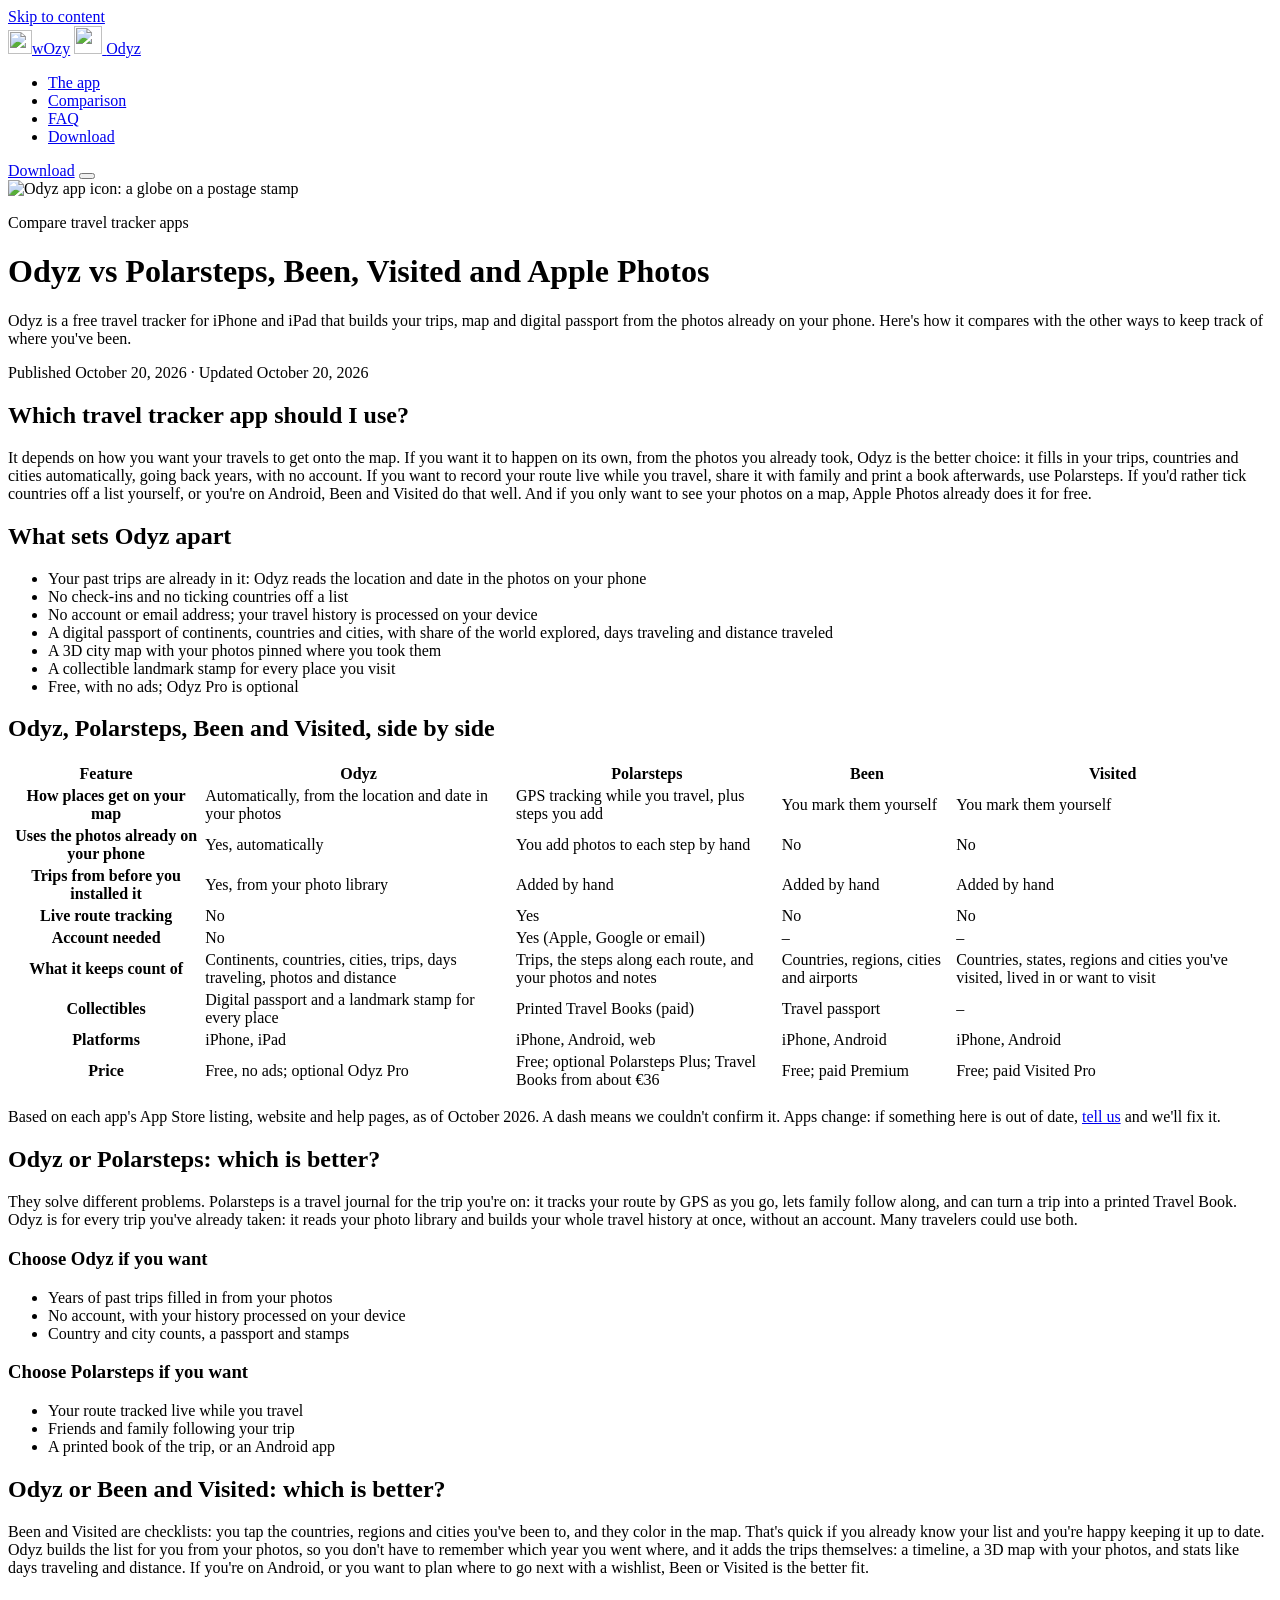
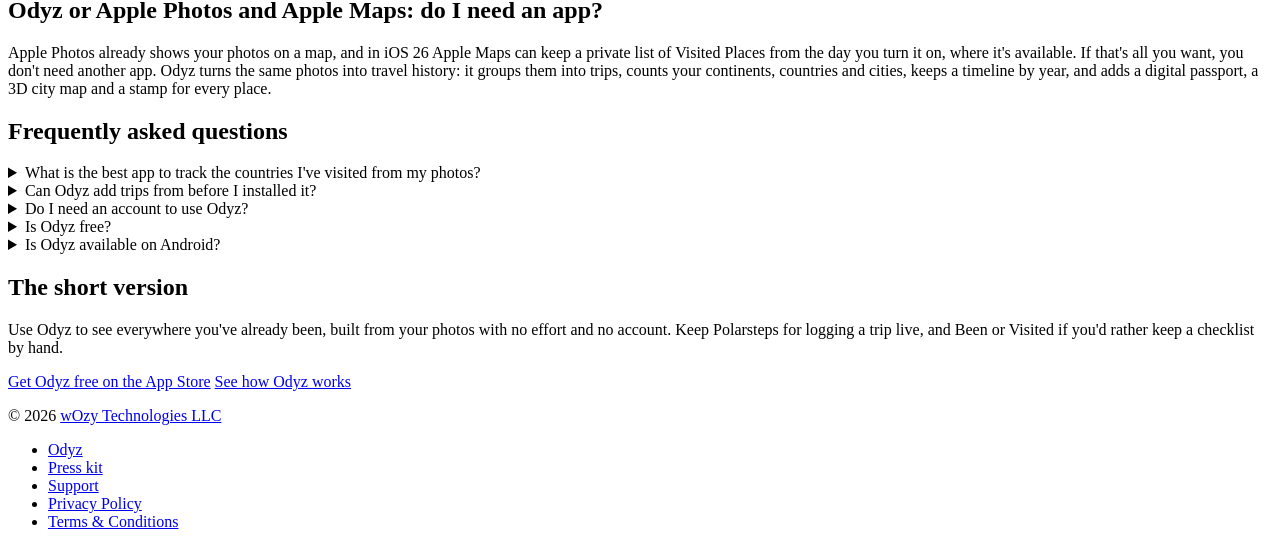
==== docs/compare/index.html @ 3e38943f "Add an Odyz vs other travel tracker apps page at /compare/ Modeled on Flighty's comparison pages: th" ====
<!DOCTYPE html>
<html lang="en">
<head>
<meta charset="utf-8">
<meta name="viewport" content="width=device-width, initial-scale=1">
<title>Odyz vs Polarsteps, Been, Visited and Apple Photos (2026): travel tracker apps compared</title>
<meta name="description" content="Which travel tracker app should you use? An honest comparison of Odyz, Polarsteps, Been, Visited and Apple's built-in Photos and Maps: how each one logs your trips, what it counts, platforms and price, as of October 2026.">
<link rel="canonical" href="https://www.odyz.app/compare/">
<meta name="theme-color" content="#121212">
<meta name="apple-itunes-app" content="app-id=6736624376">

<meta property="og:type" content="article">
<meta property="og:site_name" content="Odyz">
<meta property="og:title" content="Odyz vs Polarsteps, Been, Visited and Apple Photos (2026)">
<meta property="og:description" content="Which travel tracker app should you use? An honest comparison, as of October 2026.">
<meta property="og:url" content="https://www.odyz.app/compare/">
<meta property="og:image" content="https://www.odyz.app/assets/og-image.png">
<meta property="og:image:width" content="1200">
<meta property="og:image:height" content="630">
<meta name="twitter:card" content="summary_large_image">
<meta name="twitter:site" content="@odyzapp">

<script type="application/ld+json">
{
  "@context": "https://schema.org",
  "@type": "Article",
  "headline": "Odyz vs Polarsteps, Been, Visited and Apple Photos (2026): travel tracker apps compared",
  "url": "https://www.odyz.app/compare/",
  "image": "https://www.odyz.app/assets/og-image.png",
  "datePublished": "2026-10-20",
  "dateModified": "2026-10-20",
  "author": { "@id": "https://www.wozy.co/#org" },
  "publisher": {
    "@type": "Organization",
    "@id": "https://www.wozy.co/#org",
    "name": "wOzy",
    "url": "https://www.wozy.co/"
  },
  "about": {
    "@type": "MobileApplication",
    "@id": "https://www.odyz.app/#app",
    "name": "Odyz",
    "url": "https://www.odyz.app/",
    "operatingSystem": "iOS",
    "applicationCategory": "TravelApplication",
    "installUrl": "https://apps.apple.com/us/app/odyz/id6736624376"
  }
}
</script>
<script type="application/ld+json">
{
  "@context": "https://schema.org",
  "@type": "FAQPage",
  "mainEntity": [
    {
      "@type": "Question",
      "name": "What is the best app to track the countries I've visited from my photos?",
      "acceptedAnswer": {
        "@type": "Answer",
        "text": "If you want your countries, cities and trips filled in from the photos already on your iPhone, use Odyz: it reads the location and date in your photos and builds your map, timeline and digital passport automatically, with no account. Polarsteps, Been and Visited don't build your history from your photo library: in Polarsteps you add photos to each trip by hand, and in Been and Visited you mark the places yourself."
      }
    },
    {
      "@type": "Question",
      "name": "Can Odyz add trips from before I installed it?",
      "acceptedAnswer": {
        "@type": "Answer",
        "text": "Yes. Odyz works from the photos already on your phone, so any trip you took photos on, from last month or ten years ago, shows up on your map, timeline and passport. Apps that track your location, like Polarsteps or Apple Maps' Visited Places, only record trips from the day you turn them on."
      }
    },
    {
      "@type": "Question",
      "name": "Do I need an account to use Odyz?",
      "acceptedAnswer": {
        "@type": "Answer",
        "text": "No. Odyz doesn't need an account or an email address, and your travel history is processed on your device. Polarsteps, by comparison, needs an account (Apple, Google or email) because your trips live on its service."
      }
    },
    {
      "@type": "Question",
      "name": "Is Odyz free?",
      "acceptedAnswer": {
        "@type": "Answer",
        "text": "Yes. Odyz is free to download, with no ads, and its core travel tracking stays free: unlimited countries, regions and cities, with no limits on years or historical data. An optional Odyz Pro subscription adds custom themes, home screen widgets and exclusive travel icons."
      }
    },
    {
      "@type": "Question",
      "name": "Is Odyz available on Android?",
      "acceptedAnswer": {
        "@type": "Answer",
        "text": "No. As of October 2026, Odyz is available for iPhone and iPad only. If you use Android, Polarsteps, Been and Visited all have Android apps."
      }
    }
  ]
}
</script>

<link rel="icon" href="/assets/favicon.png" type="image/png">
<link rel="apple-touch-icon" href="/assets/logo-stamp.png">
<link rel="preconnect" href="https://api.fontshare.com" crossorigin>
<link rel="stylesheet" href="https://api.fontshare.com/v2/css?f[]=satoshi@900,700,500,400&display=swap">
<link rel="stylesheet" href="https://fonts.googleapis.com/css2?family=Bricolage+Grotesque:opsz,wght@12..96,500&text=wOzy&display=swap">
<link rel="stylesheet" href="/styles.css?v=19765326">
</head>
<body>

<a class="skip-link" href="#answer">Skip to content</a>

<header class="nav-wrap">
  <nav class="nav" aria-label="Main">
    <div class="wz-crumb">
      <a class="wz-home" href="https://www.wozy.co/" aria-label="wOzy home"><img src="/assets/wozy-logo.png" alt="" width="24" height="24"><span>wOzy</span></a>
      <span class="wz-sep" aria-hidden="true"></span>
      <a class="nav-brand" href="/">
        <img src="/assets/logo-stamp.png" alt="" width="28" height="28">
        <span>Odyz</span>
      </a>
    </div>
    <ul class="nav-links" id="nav-links">
      <li><a href="/">The app</a></li>
      <li><a href="#table">Comparison</a></li>
      <li><a href="#faq">FAQ</a></li>
      <li class="nav-links-cta"><a href="https://apps.apple.com/us/app/odyz/id6736624376" target="_blank" rel="noopener">Download</a></li>
    </ul>
    <a class="btn btn-sm nav-cta" href="https://apps.apple.com/us/app/odyz/id6736624376" target="_blank" rel="noopener">Download</a>
    <button class="nav-toggle" id="nav-toggle" aria-label="Open menu" aria-expanded="false" aria-controls="nav-links">
      <span></span><span></span>
    </button>
  </nav>
</header>

<main class="pk cmp">
  <div class="container">

    <header class="pk-intro">
      <img class="pk-icon" src="/assets/app-icon.png" alt="Odyz app icon: a globe on a postage stamp" width="104" height="104">
      <p class="eyebrow">Compare travel tracker apps</p>
      <h1>Odyz vs Polarsteps, Been, Visited and Apple Photos</h1>
      <p>Odyz is a free travel tracker for iPhone and iPad that builds your trips, map and digital passport from the photos already on your phone. Here's how it compares with the other ways to keep track of where you've been.</p>
      <p class="cmp-dates">Published <time datetime="2026-10-20">October 20, 2026</time> &middot; Updated <time datetime="2026-10-20">October 20, 2026</time></p>
    </header>

    <section class="pk-section" aria-labelledby="answer">
      <h2 id="answer">Which travel tracker app should I use?</h2>
      <div class="cmp-answer">
        <p>It depends on how you want your travels to get onto the map. If you want it to happen on its own, from the photos you already took, Odyz is the better choice: it fills in your trips, countries and cities automatically, going back years, with no account. If you want to record your route live while you travel, share it with family and print a book afterwards, use Polarsteps. If you'd rather tick countries off a list yourself, or you're on Android, Been and Visited do that well. And if you only want to see your photos on a map, Apple Photos already does it for free.</p>
      </div>
    </section>

    <section class="pk-section" aria-labelledby="apart">
      <h2 id="apart">What sets Odyz apart</h2>
      <ul class="pk-list">
        <li>Your past trips are already in it: Odyz reads the location and date in the photos on your phone</li>
        <li>No check-ins and no ticking countries off a list</li>
        <li>No account or email address; your travel history is processed on your device</li>
        <li>A digital passport of continents, countries and cities, with share of the world explored, days traveling and distance traveled</li>
        <li>A 3D city map with your photos pinned where you took them</li>
        <li>A collectible landmark stamp for every place you visit</li>
        <li>Free, with no ads; Odyz Pro is optional</li>
      </ul>
    </section>

    <section class="pk-section" aria-labelledby="table">
      <h2 id="table">Odyz, Polarsteps, Been and Visited, side by side</h2>
      <div class="cmp-scroll" role="region" aria-labelledby="table" tabindex="0">
        <table class="cmp-table">
          <thead>
            <tr>
              <th scope="col"><span class="visually-hidden">Feature</span></th>
              <th scope="col" class="cmp-us">Odyz</th>
              <th scope="col">Polarsteps</th>
              <th scope="col">Been</th>
              <th scope="col">Visited</th>
            </tr>
          </thead>
          <tbody>
            <tr>
              <th scope="row">How places get on your map</th>
              <td class="cmp-us">Automatically, from the location and date in your photos</td>
              <td>GPS tracking while you travel, plus steps you add</td>
              <td>You mark them yourself</td>
              <td>You mark them yourself</td>
            </tr>
            <tr>
              <th scope="row">Uses the photos already on your phone</th>
              <td class="cmp-us"><span class="cmp-yes">Yes</span>, automatically</td>
              <td>You add photos to each step by hand</td>
              <td><span class="cmp-no">No</span></td>
              <td><span class="cmp-no">No</span></td>
            </tr>
            <tr>
              <th scope="row">Trips from before you installed it</th>
              <td class="cmp-us"><span class="cmp-yes">Yes</span>, from your photo library</td>
              <td>Added by hand</td>
              <td>Added by hand</td>
              <td>Added by hand</td>
            </tr>
            <tr>
              <th scope="row">Live route tracking</th>
              <td class="cmp-us"><span class="cmp-no">No</span></td>
              <td><span class="cmp-yes">Yes</span></td>
              <td><span class="cmp-no">No</span></td>
              <td><span class="cmp-no">No</span></td>
            </tr>
            <tr>
              <th scope="row">Account needed</th>
              <td class="cmp-us">No</td>
              <td>Yes (Apple, Google or email)</td>
              <td>&ndash;</td>
              <td>&ndash;</td>
            </tr>
            <tr>
              <th scope="row">What it keeps count of</th>
              <td class="cmp-us">Continents, countries, cities, trips, days traveling, photos and distance</td>
              <td>Trips, the steps along each route, and your photos and notes</td>
              <td>Countries, regions, cities and airports</td>
              <td>Countries, states, regions and cities you've visited, lived in or want to visit</td>
            </tr>
            <tr>
              <th scope="row">Collectibles</th>
              <td class="cmp-us">Digital passport and a landmark stamp for every place</td>
              <td>Printed Travel Books (paid)</td>
              <td>Travel passport</td>
              <td>&ndash;</td>
            </tr>
            <tr>
              <th scope="row">Platforms</th>
              <td class="cmp-us">iPhone, iPad</td>
              <td>iPhone, Android, web</td>
              <td>iPhone, Android</td>
              <td>iPhone, Android</td>
            </tr>
            <tr>
              <th scope="row">Price</th>
              <td class="cmp-us">Free, no ads; optional Odyz Pro</td>
              <td>Free; optional Polarsteps Plus; Travel Books from about &euro;36</td>
              <td>Free; paid Premium</td>
              <td>Free; paid Visited Pro</td>
            </tr>
          </tbody>
        </table>
      </div>
      <p class="cmp-note">Based on each app's App Store listing, website and help pages, as of October 2026. A dash means we couldn't confirm it. Apps change: if something here is out of date, <a href="https://www.wozy.co/contact/?app=odyz">tell us</a> and we'll fix it.</p>
    </section>

    <section class="pk-section" aria-labelledby="vs-polarsteps">
      <h2 id="vs-polarsteps">Odyz or Polarsteps: which is better?</h2>
      <p>They solve different problems. Polarsteps is a travel journal for the trip you're on: it tracks your route by GPS as you go, lets family follow along, and can turn a trip into a printed Travel Book. Odyz is for every trip you've already taken: it reads your photo library and builds your whole travel history at once, without an account. Many travelers could use both.</p>
      <div class="cmp-pick">
        <div>
          <h3>Choose Odyz if you want</h3>
          <ul class="pk-list">
            <li>Years of past trips filled in from your photos</li>
            <li>No account, with your history processed on your device</li>
            <li>Country and city counts, a passport and stamps</li>
          </ul>
        </div>
        <div>
          <h3>Choose Polarsteps if you want</h3>
          <ul class="pk-list">
            <li>Your route tracked live while you travel</li>
            <li>Friends and family following your trip</li>
            <li>A printed book of the trip, or an Android app</li>
          </ul>
        </div>
      </div>
    </section>

    <section class="pk-section" aria-labelledby="vs-been">
      <h2 id="vs-been">Odyz or Been and Visited: which is better?</h2>
      <p>Been and Visited are checklists: you tap the countries, regions and cities you've been to, and they color in the map. That's quick if you already know your list and you're happy keeping it up to date. Odyz builds the list for you from your photos, so you don't have to remember which year you went where, and it adds the trips themselves: a timeline, a 3D map with your photos, and stats like days traveling and distance. If you're on Android, or you want to plan where to go next with a wishlist, Been or Visited is the better fit.</p>
    </section>

    <section class="pk-section" aria-labelledby="vs-apple">
      <h2 id="vs-apple">Odyz or Apple Photos and Apple Maps: do I need an app?</h2>
      <p>Apple Photos already shows your photos on a map, and in iOS 26 Apple Maps can keep a private list of Visited Places from the day you turn it on, where it's available. If that's all you want, you don't need another app. Odyz turns the same photos into travel history: it groups them into trips, counts your continents, countries and cities, keeps a timeline by year, and adds a digital passport, a 3D city map and a stamp for every place.</p>
    </section>

    <section class="pk-section" aria-labelledby="faq">
      <h2 id="faq">Frequently asked questions</h2>
      <div class="accordion">
        <details class="acc-item">
          <summary>What is the best app to track the countries I've visited from my photos?<span class="acc-icon" aria-hidden="true"></span></summary>
          <div class="acc-body"><p>If you want your countries, cities and trips filled in from the photos already on your iPhone, use Odyz: it reads the location and date in your photos and builds your map, timeline and digital passport automatically, with no account. Polarsteps, Been and Visited don't build your history from your photo library: in Polarsteps you add photos to each trip by hand, and in Been and Visited you mark the places yourself.</p></div>
        </details>
        <details class="acc-item">
          <summary>Can Odyz add trips from before I installed it?<span class="acc-icon" aria-hidden="true"></span></summary>
          <div class="acc-body"><p>Yes. Odyz works from the photos already on your phone, so any trip you took photos on, from last month or ten years ago, shows up on your map, timeline and passport. Apps that track your location, like Polarsteps or Apple Maps' Visited Places, only record trips from the day you turn them on.</p></div>
        </details>
        <details class="acc-item">
          <summary>Do I need an account to use Odyz?<span class="acc-icon" aria-hidden="true"></span></summary>
          <div class="acc-body"><p>No. Odyz doesn't need an account or an email address, and your travel history is processed on your device. Polarsteps, by comparison, needs an account (Apple, Google or email) because your trips live on its service.</p></div>
        </details>
        <details class="acc-item">
          <summary>Is Odyz free?<span class="acc-icon" aria-hidden="true"></span></summary>
          <div class="acc-body"><p>Yes. Odyz is free to download, with no ads, and its core travel tracking stays free: unlimited countries, regions and cities, with no limits on years or historical data. An optional Odyz Pro subscription adds custom themes, home screen widgets and exclusive travel icons.</p></div>
        </details>
        <details class="acc-item">
          <summary>Is Odyz available on Android?<span class="acc-icon" aria-hidden="true"></span></summary>
          <div class="acc-body"><p>No. As of October 2026, Odyz is available for iPhone and iPad only. If you use Android, Polarsteps, Been and Visited all have Android apps.</p></div>
        </details>
      </div>
    </section>

    <section class="pk-section" aria-labelledby="verdict" style="padding-bottom: 0">
      <div class="download-card pk-contact">
        <div>
          <h2 id="verdict">The short version</h2>
          <p>Use Odyz to see everywhere you've already been, built from your photos with no effort and no account. Keep Polarsteps for logging a trip live, and Been or Visited if you'd rather keep a checklist by hand.</p>
        </div>
        <div class="pk-btns">
          <a class="btn" href="https://apps.apple.com/us/app/odyz/id6736624376" target="_blank" rel="noopener">Get Odyz free on the App Store</a>
          <a class="btn btn-ghost" href="/">See how Odyz works</a>
        </div>
      </div>
    </section>

  </div>
</main>

<footer class="footer">
  <div class="container footer-bottom">
    <p>&copy; 2026 <a href="https://www.wozy.co/">wOzy Technologies LLC</a></p>
    <ul>
      <li><a href="/">Odyz</a></li>
      <li><a href="/press/">Press kit</a></li>
      <li><a href="https://www.wozy.co/contact/?app=odyz">Support</a></li>
      <li><a href="/privacy/">Privacy Policy</a></li>
      <li><a href="/terms/">Terms &amp; Conditions</a></li>
    </ul>
  </div>
</footer>

<script src="/main.js?v=d3965e56" defer></script>
</body>
</html>
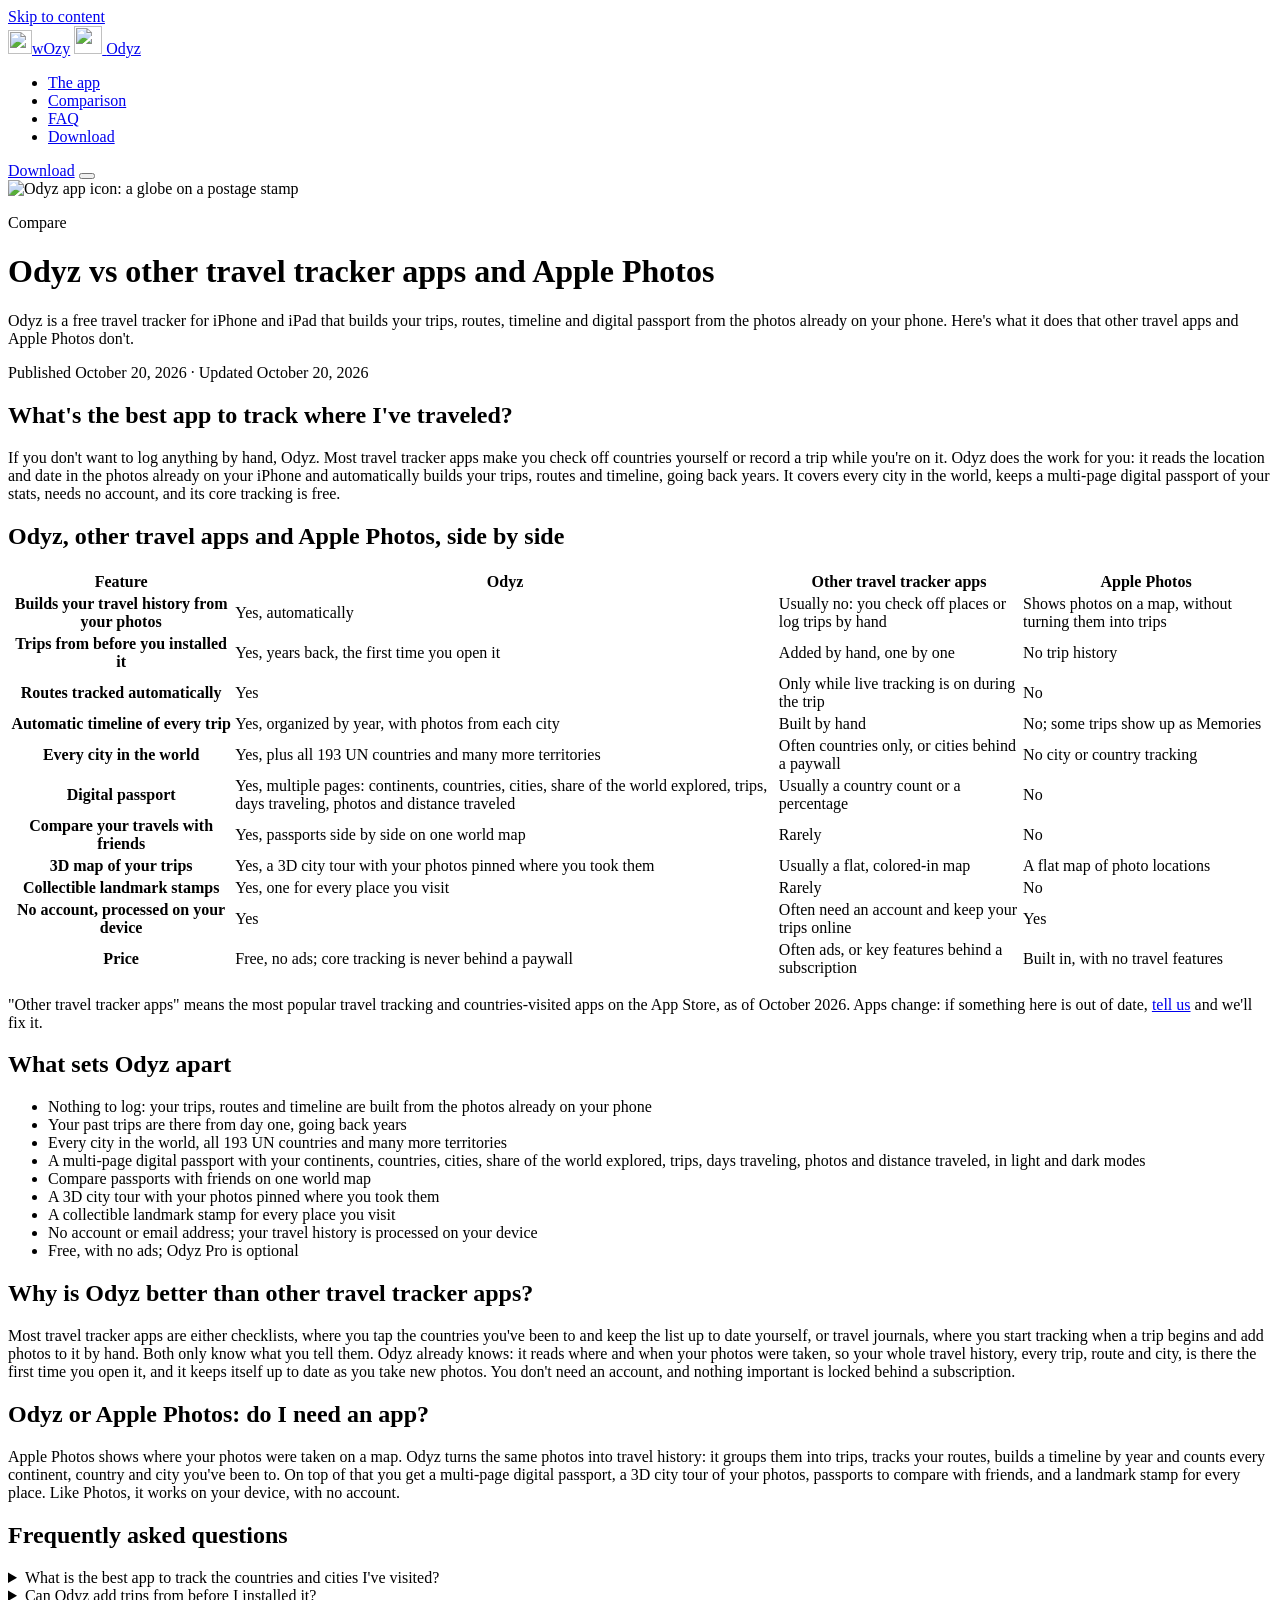
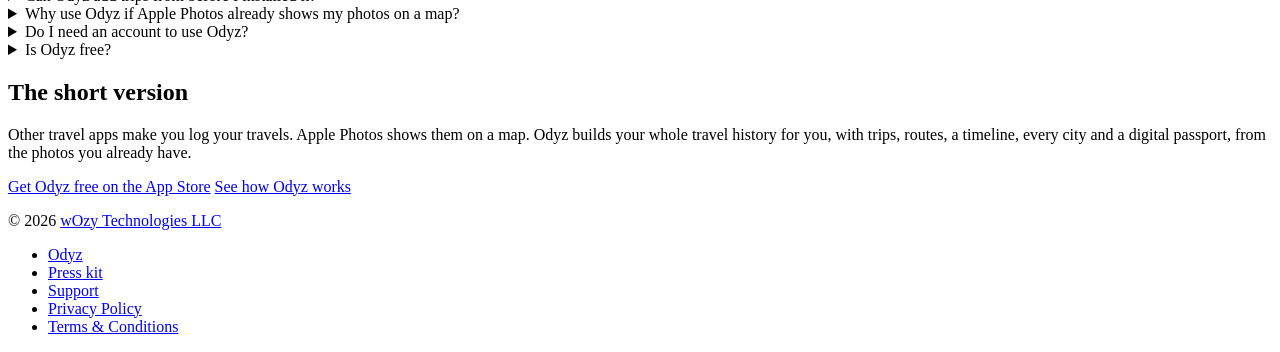
==== commit a0102d8b: "Compare page: no competitor names, only where Odyz comes out ahead Rework /compare/ into Odyz vs oth" ====
--- a/docs/compare/index.html
+++ b/docs/compare/index.html
@@ -3,16 +3,16 @@
 <head>
 <meta charset="utf-8">
 <meta name="viewport" content="width=device-width, initial-scale=1">
-<title>Odyz vs Polarsteps, Been, Visited and Apple Photos (2026): travel tracker apps compared</title>
-<meta name="description" content="Which travel tracker app should you use? An honest comparison of Odyz, Polarsteps, Been, Visited and Apple's built-in Photos and Maps: how each one logs your trips, what it counts, platforms and price, as of October 2026.">
+<title>Odyz vs other travel tracker apps and Apple Photos (2026): the best way to track your travels</title>
+<meta name="description" content="What's the best app to track where you've traveled? Odyz compared with other travel tracker apps and Apple Photos: automatic trips, routes and timeline from your photos, every city in the world, a multi-page digital passport and no account, as of October 2026.">
 <link rel="canonical" href="https://www.odyz.app/compare/">
 <meta name="theme-color" content="#121212">
 <meta name="apple-itunes-app" content="app-id=6736624376">
 
 <meta property="og:type" content="article">
 <meta property="og:site_name" content="Odyz">
-<meta property="og:title" content="Odyz vs Polarsteps, Been, Visited and Apple Photos (2026)">
-<meta property="og:description" content="Which travel tracker app should you use? An honest comparison, as of October 2026.">
+<meta property="og:title" content="Odyz vs other travel tracker apps and Apple Photos (2026)">
+<meta property="og:description" content="Automatic trips, routes and timeline from your photos, every city in the world and a multi-page digital passport, with no account.">
 <meta property="og:url" content="https://www.odyz.app/compare/">
 <meta property="og:image" content="https://www.odyz.app/assets/og-image.png">
 <meta property="og:image:width" content="1200">
@@ -24,7 +24,7 @@
 {
   "@context": "https://schema.org",
   "@type": "Article",
-  "headline": "Odyz vs Polarsteps, Been, Visited and Apple Photos (2026): travel tracker apps compared",
+  "headline": "Odyz vs other travel tracker apps and Apple Photos (2026): the best way to track your travels",
   "url": "https://www.odyz.app/compare/",
   "image": "https://www.odyz.app/assets/og-image.png",
   "datePublished": "2026-10-20",
@@ -54,10 +54,10 @@
   "mainEntity": [
     {
       "@type": "Question",
-      "name": "What is the best app to track the countries I've visited from my photos?",
-      "acceptedAnswer": {
-        "@type": "Answer",
-        "text": "If you want your countries, cities and trips filled in from the photos already on your iPhone, use Odyz: it reads the location and date in your photos and builds your map, timeline and digital passport automatically, with no account. Polarsteps, Been and Visited don't build your history from your photo library: in Polarsteps you add photos to each trip by hand, and in Been and Visited you mark the places yourself."
+      "name": "What is the best app to track the countries and cities I've visited?",
+      "acceptedAnswer": {
+        "@type": "Answer",
+        "text": "Odyz builds your travel history for you. It reads the location and date in the photos already on your iPhone and automatically creates your trips, routes, timeline and digital passport, covering every city in the world and all 193 UN countries plus territories. There's nothing to check off by hand, no account to create, and the core tracking is free."
       }
     },
     {
@@ -65,15 +65,23 @@
       "name": "Can Odyz add trips from before I installed it?",
       "acceptedAnswer": {
         "@type": "Answer",
-        "text": "Yes. Odyz works from the photos already on your phone, so any trip you took photos on, from last month or ten years ago, shows up on your map, timeline and passport. Apps that track your location, like Polarsteps or Apple Maps' Visited Places, only record trips from the day you turn them on."
+        "text": "Yes. Odyz works from the photos already on your phone, so any trip you took photos on, from last month or ten years ago, shows up on your map, timeline and passport the first time you open the app."
       }
     },
     {
       "@type": "Question",
+      "name": "Why use Odyz if Apple Photos already shows my photos on a map?",
+      "acceptedAnswer": {
+        "@type": "Answer",
+        "text": "Apple Photos shows where your photos were taken. Odyz turns the same photos into travel history: it groups them into trips, tracks your routes, builds a timeline by year, counts your continents, countries and cities, and keeps a multi-page digital passport with stats like share of the world explored, days traveling and distance traveled, plus a 3D city map and a landmark stamp for every place."
+      }
+    },
+    {
+      "@type": "Question",
       "name": "Do I need an account to use Odyz?",
       "acceptedAnswer": {
         "@type": "Answer",
-        "text": "No. Odyz doesn't need an account or an email address, and your travel history is processed on your device. Polarsteps, by comparison, needs an account (Apple, Google or email) because your trips live on its service."
+        "text": "No. Odyz doesn't need an account or an email address, and your travel history is processed on your device."
       }
     },
     {
@@ -82,14 +90,6 @@
       "acceptedAnswer": {
         "@type": "Answer",
         "text": "Yes. Odyz is free to download, with no ads, and its core travel tracking stays free: unlimited countries, regions and cities, with no limits on years or historical data. An optional Odyz Pro subscription adds custom themes, home screen widgets and exclusive travel icons."
-      }
-    },
-    {
-      "@type": "Question",
-      "name": "Is Odyz available on Android?",
-      "acceptedAnswer": {
-        "@type": "Answer",
-        "text": "No. As of October 2026, Odyz is available for iPhone and iPad only. If you use Android, Polarsteps, Been and Visited all have Android apps."
       }
     }
   ]
@@ -101,7 +101,7 @@
 <link rel="preconnect" href="https://api.fontshare.com" crossorigin>
 <link rel="stylesheet" href="https://api.fontshare.com/v2/css?f[]=satoshi@900,700,500,400&display=swap">
 <link rel="stylesheet" href="https://fonts.googleapis.com/css2?family=Bricolage+Grotesque:opsz,wght@12..96,500&text=wOzy&display=swap">
-<link rel="stylesheet" href="/styles.css?v=19765326">
+<link rel="stylesheet" href="/styles.css?v=5fc31645">
 </head>
 <body>
 
@@ -135,170 +135,151 @@
 
     <header class="pk-intro">
       <img class="pk-icon" src="/assets/app-icon.png" alt="Odyz app icon: a globe on a postage stamp" width="104" height="104">
-      <p class="eyebrow">Compare travel tracker apps</p>
-      <h1>Odyz vs Polarsteps, Been, Visited and Apple Photos</h1>
-      <p>Odyz is a free travel tracker for iPhone and iPad that builds your trips, map and digital passport from the photos already on your phone. Here's how it compares with the other ways to keep track of where you've been.</p>
+      <p class="eyebrow">Compare</p>
+      <h1>Odyz vs other travel tracker apps and Apple Photos</h1>
+      <p>Odyz is a free travel tracker for iPhone and iPad that builds your trips, routes, timeline and digital passport from the photos already on your phone. Here's what it does that other travel apps and Apple Photos don't.</p>
       <p class="cmp-dates">Published <time datetime="2026-10-20">October 20, 2026</time> &middot; Updated <time datetime="2026-10-20">October 20, 2026</time></p>
     </header>
 
     <section class="pk-section" aria-labelledby="answer">
-      <h2 id="answer">Which travel tracker app should I use?</h2>
+      <h2 id="answer">What's the best app to track where I've traveled?</h2>
       <div class="cmp-answer">
-        <p>It depends on how you want your travels to get onto the map. If you want it to happen on its own, from the photos you already took, Odyz is the better choice: it fills in your trips, countries and cities automatically, going back years, with no account. If you want to record your route live while you travel, share it with family and print a book afterwards, use Polarsteps. If you'd rather tick countries off a list yourself, or you're on Android, Been and Visited do that well. And if you only want to see your photos on a map, Apple Photos already does it for free.</p>
+        <p>If you don't want to log anything by hand, Odyz. Most travel tracker apps make you check off countries yourself or record a trip while you're on it. Odyz does the work for you: it reads the location and date in the photos already on your iPhone and automatically builds your trips, routes and timeline, going back years. It covers every city in the world, keeps a multi-page digital passport of your stats, needs no account, and its core tracking is free.</p>
       </div>
+    </section>
+
+    <section class="pk-section" aria-labelledby="table">
+      <h2 id="table">Odyz, other travel apps and Apple Photos, side by side</h2>
+      <div class="cmp-scroll" role="region" aria-labelledby="table" tabindex="0">
+        <table class="cmp-table">
+          <thead>
+            <tr>
+              <th scope="col"><span class="visually-hidden">Feature</span></th>
+              <th scope="col" class="cmp-us">Odyz</th>
+              <th scope="col">Other travel tracker apps</th>
+              <th scope="col">Apple Photos</th>
+            </tr>
+          </thead>
+          <tbody>
+            <tr>
+              <th scope="row">Builds your travel history from your photos</th>
+              <td class="cmp-us"><span class="cmp-yes">Yes</span>, automatically</td>
+              <td>Usually no: you check off places or log trips by hand</td>
+              <td>Shows photos on a map, without turning them into trips</td>
+            </tr>
+            <tr>
+              <th scope="row">Trips from before you installed it</th>
+              <td class="cmp-us"><span class="cmp-yes">Yes</span>, years back, the first time you open it</td>
+              <td>Added by hand, one by one</td>
+              <td><span class="cmp-no">No</span> trip history</td>
+            </tr>
+            <tr>
+              <th scope="row">Routes tracked automatically</th>
+              <td class="cmp-us"><span class="cmp-yes">Yes</span></td>
+              <td>Only while live tracking is on during the trip</td>
+              <td><span class="cmp-no">No</span></td>
+            </tr>
+            <tr>
+              <th scope="row">Automatic timeline of every trip</th>
+              <td class="cmp-us"><span class="cmp-yes">Yes</span>, organized by year, with photos from each city</td>
+              <td>Built by hand</td>
+              <td><span class="cmp-no">No</span>; some trips show up as Memories</td>
+            </tr>
+            <tr>
+              <th scope="row">Every city in the world</th>
+              <td class="cmp-us"><span class="cmp-yes">Yes</span>, plus all 193 UN countries and many more territories</td>
+              <td>Often countries only, or cities behind a paywall</td>
+              <td><span class="cmp-no">No</span> city or country tracking</td>
+            </tr>
+            <tr>
+              <th scope="row">Digital passport</th>
+              <td class="cmp-us"><span class="cmp-yes">Yes</span>, multiple pages: continents, countries, cities, share of the world explored, trips, days traveling, photos and distance traveled</td>
+              <td>Usually a country count or a percentage</td>
+              <td><span class="cmp-no">No</span></td>
+            </tr>
+            <tr>
+              <th scope="row">Compare your travels with friends</th>
+              <td class="cmp-us"><span class="cmp-yes">Yes</span>, passports side by side on one world map</td>
+              <td>Rarely</td>
+              <td><span class="cmp-no">No</span></td>
+            </tr>
+            <tr>
+              <th scope="row">3D map of your trips</th>
+              <td class="cmp-us"><span class="cmp-yes">Yes</span>, a 3D city tour with your photos pinned where you took them</td>
+              <td>Usually a flat, colored-in map</td>
+              <td>A flat map of photo locations</td>
+            </tr>
+            <tr>
+              <th scope="row">Collectible landmark stamps</th>
+              <td class="cmp-us"><span class="cmp-yes">Yes</span>, one for every place you visit</td>
+              <td>Rarely</td>
+              <td><span class="cmp-no">No</span></td>
+            </tr>
+            <tr>
+              <th scope="row">No account, processed on your device</th>
+              <td class="cmp-us"><span class="cmp-yes">Yes</span></td>
+              <td>Often need an account and keep your trips online</td>
+              <td><span class="cmp-yes">Yes</span></td>
+            </tr>
+            <tr>
+              <th scope="row">Price</th>
+              <td class="cmp-us">Free, no ads; core tracking is never behind a paywall</td>
+              <td>Often ads, or key features behind a subscription</td>
+              <td>Built in, with no travel features</td>
+            </tr>
+          </tbody>
+        </table>
+      </div>
+      <p class="cmp-note">"Other travel tracker apps" means the most popular travel tracking and countries-visited apps on the App Store, as of October 2026. Apps change: if something here is out of date, <a href="https://www.wozy.co/contact/?app=odyz">tell us</a> and we'll fix it.</p>
     </section>
 
     <section class="pk-section" aria-labelledby="apart">
       <h2 id="apart">What sets Odyz apart</h2>
       <ul class="pk-list">
-        <li>Your past trips are already in it: Odyz reads the location and date in the photos on your phone</li>
-        <li>No check-ins and no ticking countries off a list</li>
+        <li>Nothing to log: your trips, routes and timeline are built from the photos already on your phone</li>
+        <li>Your past trips are there from day one, going back years</li>
+        <li>Every city in the world, all 193 UN countries and many more territories</li>
+        <li>A multi-page digital passport with your continents, countries, cities, share of the world explored, trips, days traveling, photos and distance traveled, in light and dark modes</li>
+        <li>Compare passports with friends on one world map</li>
+        <li>A 3D city tour with your photos pinned where you took them</li>
+        <li>A collectible landmark stamp for every place you visit</li>
         <li>No account or email address; your travel history is processed on your device</li>
-        <li>A digital passport of continents, countries and cities, with share of the world explored, days traveling and distance traveled</li>
-        <li>A 3D city map with your photos pinned where you took them</li>
-        <li>A collectible landmark stamp for every place you visit</li>
         <li>Free, with no ads; Odyz Pro is optional</li>
       </ul>
     </section>
 
-    <section class="pk-section" aria-labelledby="table">
-      <h2 id="table">Odyz, Polarsteps, Been and Visited, side by side</h2>
-      <div class="cmp-scroll" role="region" aria-labelledby="table" tabindex="0">
-        <table class="cmp-table">
-          <thead>
-            <tr>
-              <th scope="col"><span class="visually-hidden">Feature</span></th>
-              <th scope="col" class="cmp-us">Odyz</th>
-              <th scope="col">Polarsteps</th>
-              <th scope="col">Been</th>
-              <th scope="col">Visited</th>
-            </tr>
-          </thead>
-          <tbody>
-            <tr>
-              <th scope="row">How places get on your map</th>
-              <td class="cmp-us">Automatically, from the location and date in your photos</td>
-              <td>GPS tracking while you travel, plus steps you add</td>
-              <td>You mark them yourself</td>
-              <td>You mark them yourself</td>
-            </tr>
-            <tr>
-              <th scope="row">Uses the photos already on your phone</th>
-              <td class="cmp-us"><span class="cmp-yes">Yes</span>, automatically</td>
-              <td>You add photos to each step by hand</td>
-              <td><span class="cmp-no">No</span></td>
-              <td><span class="cmp-no">No</span></td>
-            </tr>
-            <tr>
-              <th scope="row">Trips from before you installed it</th>
-              <td class="cmp-us"><span class="cmp-yes">Yes</span>, from your photo library</td>
-              <td>Added by hand</td>
-              <td>Added by hand</td>
-              <td>Added by hand</td>
-            </tr>
-            <tr>
-              <th scope="row">Live route tracking</th>
-              <td class="cmp-us"><span class="cmp-no">No</span></td>
-              <td><span class="cmp-yes">Yes</span></td>
-              <td><span class="cmp-no">No</span></td>
-              <td><span class="cmp-no">No</span></td>
-            </tr>
-            <tr>
-              <th scope="row">Account needed</th>
-              <td class="cmp-us">No</td>
-              <td>Yes (Apple, Google or email)</td>
-              <td>&ndash;</td>
-              <td>&ndash;</td>
-            </tr>
-            <tr>
-              <th scope="row">What it keeps count of</th>
-              <td class="cmp-us">Continents, countries, cities, trips, days traveling, photos and distance</td>
-              <td>Trips, the steps along each route, and your photos and notes</td>
-              <td>Countries, regions, cities and airports</td>
-              <td>Countries, states, regions and cities you've visited, lived in or want to visit</td>
-            </tr>
-            <tr>
-              <th scope="row">Collectibles</th>
-              <td class="cmp-us">Digital passport and a landmark stamp for every place</td>
-              <td>Printed Travel Books (paid)</td>
-              <td>Travel passport</td>
-              <td>&ndash;</td>
-            </tr>
-            <tr>
-              <th scope="row">Platforms</th>
-              <td class="cmp-us">iPhone, iPad</td>
-              <td>iPhone, Android, web</td>
-              <td>iPhone, Android</td>
-              <td>iPhone, Android</td>
-            </tr>
-            <tr>
-              <th scope="row">Price</th>
-              <td class="cmp-us">Free, no ads; optional Odyz Pro</td>
-              <td>Free; optional Polarsteps Plus; Travel Books from about &euro;36</td>
-              <td>Free; paid Premium</td>
-              <td>Free; paid Visited Pro</td>
-            </tr>
-          </tbody>
-        </table>
-      </div>
-      <p class="cmp-note">Based on each app's App Store listing, website and help pages, as of October 2026. A dash means we couldn't confirm it. Apps change: if something here is out of date, <a href="https://www.wozy.co/contact/?app=odyz">tell us</a> and we'll fix it.</p>
-    </section>
-
-    <section class="pk-section" aria-labelledby="vs-polarsteps">
-      <h2 id="vs-polarsteps">Odyz or Polarsteps: which is better?</h2>
-      <p>They solve different problems. Polarsteps is a travel journal for the trip you're on: it tracks your route by GPS as you go, lets family follow along, and can turn a trip into a printed Travel Book. Odyz is for every trip you've already taken: it reads your photo library and builds your whole travel history at once, without an account. Many travelers could use both.</p>
-      <div class="cmp-pick">
-        <div>
-          <h3>Choose Odyz if you want</h3>
-          <ul class="pk-list">
-            <li>Years of past trips filled in from your photos</li>
-            <li>No account, with your history processed on your device</li>
-            <li>Country and city counts, a passport and stamps</li>
-          </ul>
-        </div>
-        <div>
-          <h3>Choose Polarsteps if you want</h3>
-          <ul class="pk-list">
-            <li>Your route tracked live while you travel</li>
-            <li>Friends and family following your trip</li>
-            <li>A printed book of the trip, or an Android app</li>
-          </ul>
-        </div>
-      </div>
-    </section>
-
-    <section class="pk-section" aria-labelledby="vs-been">
-      <h2 id="vs-been">Odyz or Been and Visited: which is better?</h2>
-      <p>Been and Visited are checklists: you tap the countries, regions and cities you've been to, and they color in the map. That's quick if you already know your list and you're happy keeping it up to date. Odyz builds the list for you from your photos, so you don't have to remember which year you went where, and it adds the trips themselves: a timeline, a 3D map with your photos, and stats like days traveling and distance. If you're on Android, or you want to plan where to go next with a wishlist, Been or Visited is the better fit.</p>
+    <section class="pk-section" aria-labelledby="vs-apps">
+      <h2 id="vs-apps">Why is Odyz better than other travel tracker apps?</h2>
+      <p>Most travel tracker apps are either checklists, where you tap the countries you've been to and keep the list up to date yourself, or travel journals, where you start tracking when a trip begins and add photos to it by hand. Both only know what you tell them. Odyz already knows: it reads where and when your photos were taken, so your whole travel history, every trip, route and city, is there the first time you open it, and it keeps itself up to date as you take new photos. You don't need an account, and nothing important is locked behind a subscription.</p>
     </section>
 
     <section class="pk-section" aria-labelledby="vs-apple">
-      <h2 id="vs-apple">Odyz or Apple Photos and Apple Maps: do I need an app?</h2>
-      <p>Apple Photos already shows your photos on a map, and in iOS 26 Apple Maps can keep a private list of Visited Places from the day you turn it on, where it's available. If that's all you want, you don't need another app. Odyz turns the same photos into travel history: it groups them into trips, counts your continents, countries and cities, keeps a timeline by year, and adds a digital passport, a 3D city map and a stamp for every place.</p>
+      <h2 id="vs-apple">Odyz or Apple Photos: do I need an app?</h2>
+      <p>Apple Photos shows where your photos were taken on a map. Odyz turns the same photos into travel history: it groups them into trips, tracks your routes, builds a timeline by year and counts every continent, country and city you've been to. On top of that you get a multi-page digital passport, a 3D city tour of your photos, passports to compare with friends, and a landmark stamp for every place. Like Photos, it works on your device, with no account.</p>
     </section>
 
     <section class="pk-section" aria-labelledby="faq">
       <h2 id="faq">Frequently asked questions</h2>
       <div class="accordion">
         <details class="acc-item">
-          <summary>What is the best app to track the countries I've visited from my photos?<span class="acc-icon" aria-hidden="true"></span></summary>
-          <div class="acc-body"><p>If you want your countries, cities and trips filled in from the photos already on your iPhone, use Odyz: it reads the location and date in your photos and builds your map, timeline and digital passport automatically, with no account. Polarsteps, Been and Visited don't build your history from your photo library: in Polarsteps you add photos to each trip by hand, and in Been and Visited you mark the places yourself.</p></div>
+          <summary>What is the best app to track the countries and cities I've visited?<span class="acc-icon" aria-hidden="true"></span></summary>
+          <div class="acc-body"><p>Odyz builds your travel history for you. It reads the location and date in the photos already on your iPhone and automatically creates your trips, routes, timeline and digital passport, covering every city in the world and all 193 UN countries plus territories. There's nothing to check off by hand, no account to create, and the core tracking is free.</p></div>
         </details>
         <details class="acc-item">
           <summary>Can Odyz add trips from before I installed it?<span class="acc-icon" aria-hidden="true"></span></summary>
-          <div class="acc-body"><p>Yes. Odyz works from the photos already on your phone, so any trip you took photos on, from last month or ten years ago, shows up on your map, timeline and passport. Apps that track your location, like Polarsteps or Apple Maps' Visited Places, only record trips from the day you turn them on.</p></div>
+          <div class="acc-body"><p>Yes. Odyz works from the photos already on your phone, so any trip you took photos on, from last month or ten years ago, shows up on your map, timeline and passport the first time you open the app.</p></div>
+        </details>
+        <details class="acc-item">
+          <summary>Why use Odyz if Apple Photos already shows my photos on a map?<span class="acc-icon" aria-hidden="true"></span></summary>
+          <div class="acc-body"><p>Apple Photos shows where your photos were taken. Odyz turns the same photos into travel history: it groups them into trips, tracks your routes, builds a timeline by year, counts your continents, countries and cities, and keeps a multi-page digital passport with stats like share of the world explored, days traveling and distance traveled, plus a 3D city map and a landmark stamp for every place.</p></div>
         </details>
         <details class="acc-item">
           <summary>Do I need an account to use Odyz?<span class="acc-icon" aria-hidden="true"></span></summary>
-          <div class="acc-body"><p>No. Odyz doesn't need an account or an email address, and your travel history is processed on your device. Polarsteps, by comparison, needs an account (Apple, Google or email) because your trips live on its service.</p></div>
+          <div class="acc-body"><p>No. Odyz doesn't need an account or an email address, and your travel history is processed on your device.</p></div>
         </details>
         <details class="acc-item">
           <summary>Is Odyz free?<span class="acc-icon" aria-hidden="true"></span></summary>
           <div class="acc-body"><p>Yes. Odyz is free to download, with no ads, and its core travel tracking stays free: unlimited countries, regions and cities, with no limits on years or historical data. An optional Odyz Pro subscription adds custom themes, home screen widgets and exclusive travel icons.</p></div>
-        </details>
-        <details class="acc-item">
-          <summary>Is Odyz available on Android?<span class="acc-icon" aria-hidden="true"></span></summary>
-          <div class="acc-body"><p>No. As of October 2026, Odyz is available for iPhone and iPad only. If you use Android, Polarsteps, Been and Visited all have Android apps.</p></div>
         </details>
       </div>
     </section>
@@ -307,7 +288,7 @@
       <div class="download-card pk-contact">
         <div>
           <h2 id="verdict">The short version</h2>
-          <p>Use Odyz to see everywhere you've already been, built from your photos with no effort and no account. Keep Polarsteps for logging a trip live, and Been or Visited if you'd rather keep a checklist by hand.</p>
+          <p>Other travel apps make you log your travels. Apple Photos shows them on a map. Odyz builds your whole travel history for you, with trips, routes, a timeline, every city and a digital passport, from the photos you already have.</p>
         </div>
         <div class="pk-btns">
           <a class="btn" href="https://apps.apple.com/us/app/odyz/id6736624376" target="_blank" rel="noopener">Get Odyz free on the App Store</a>
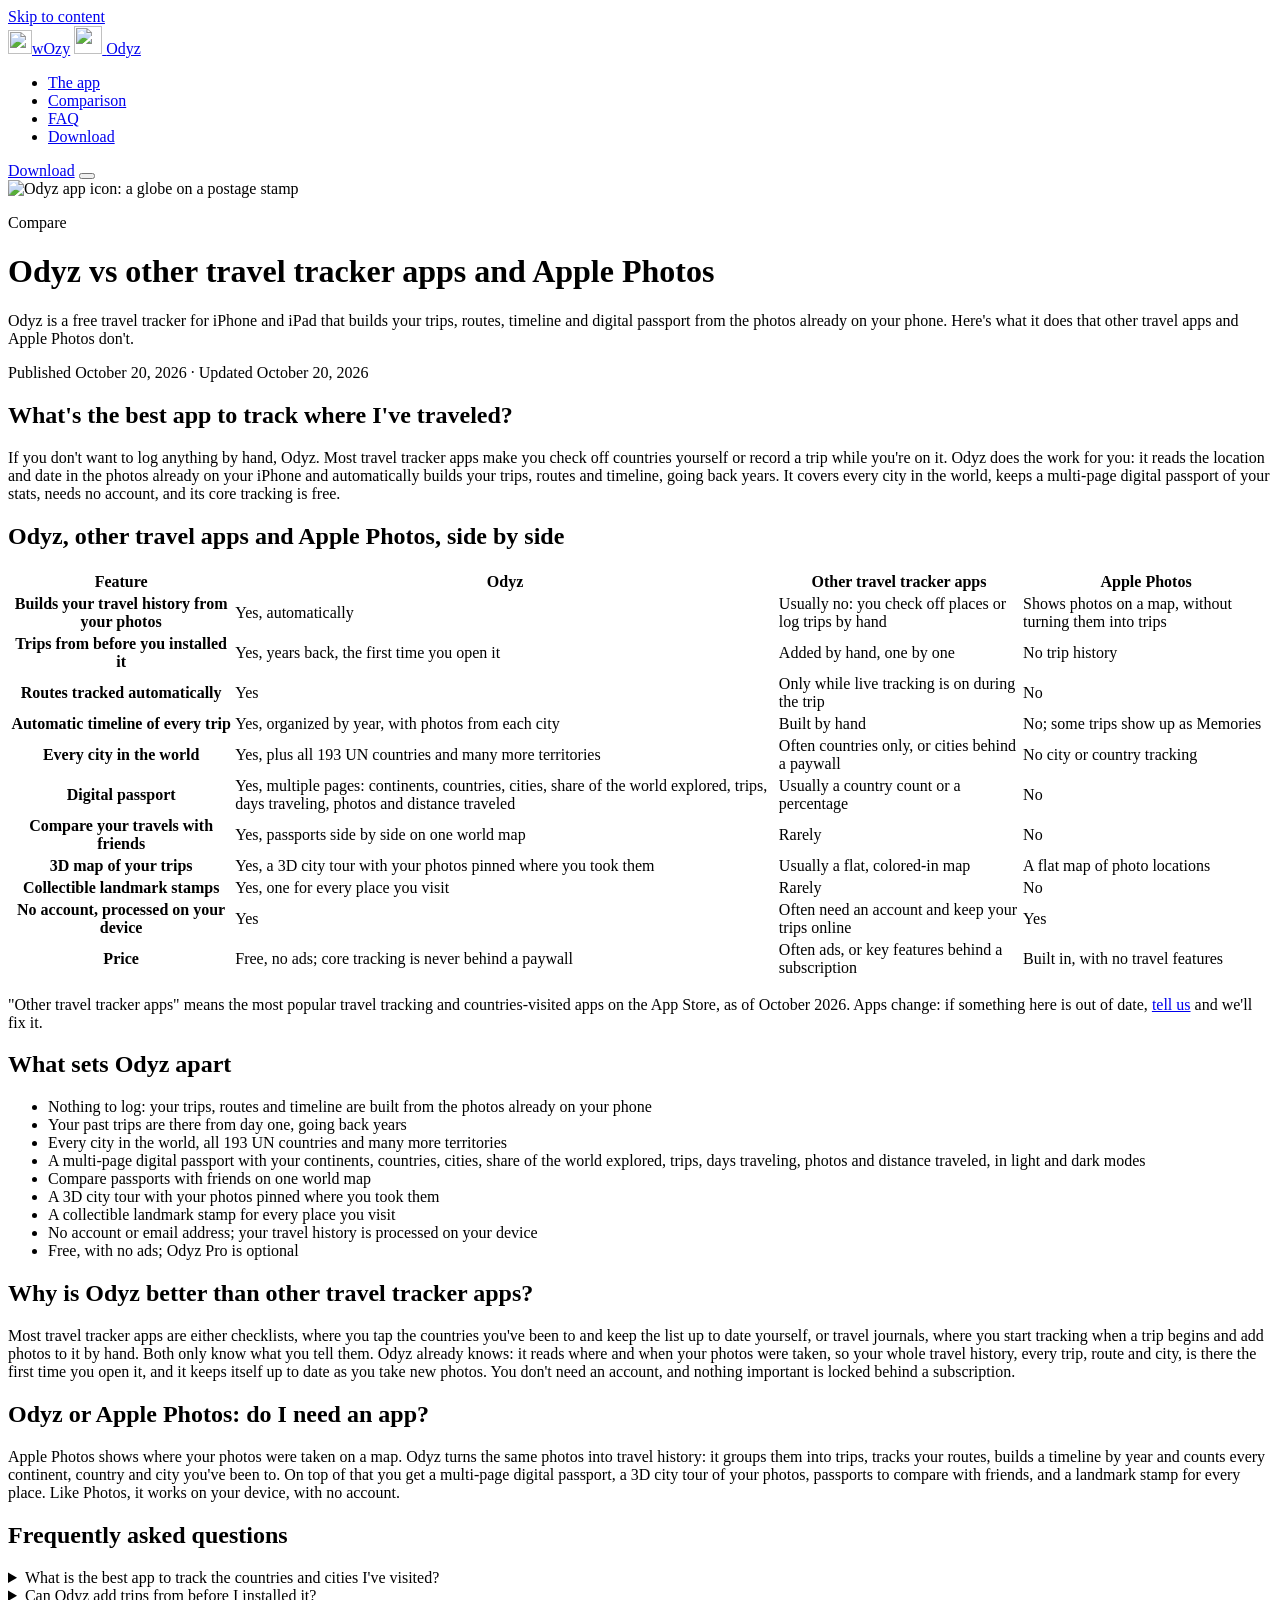
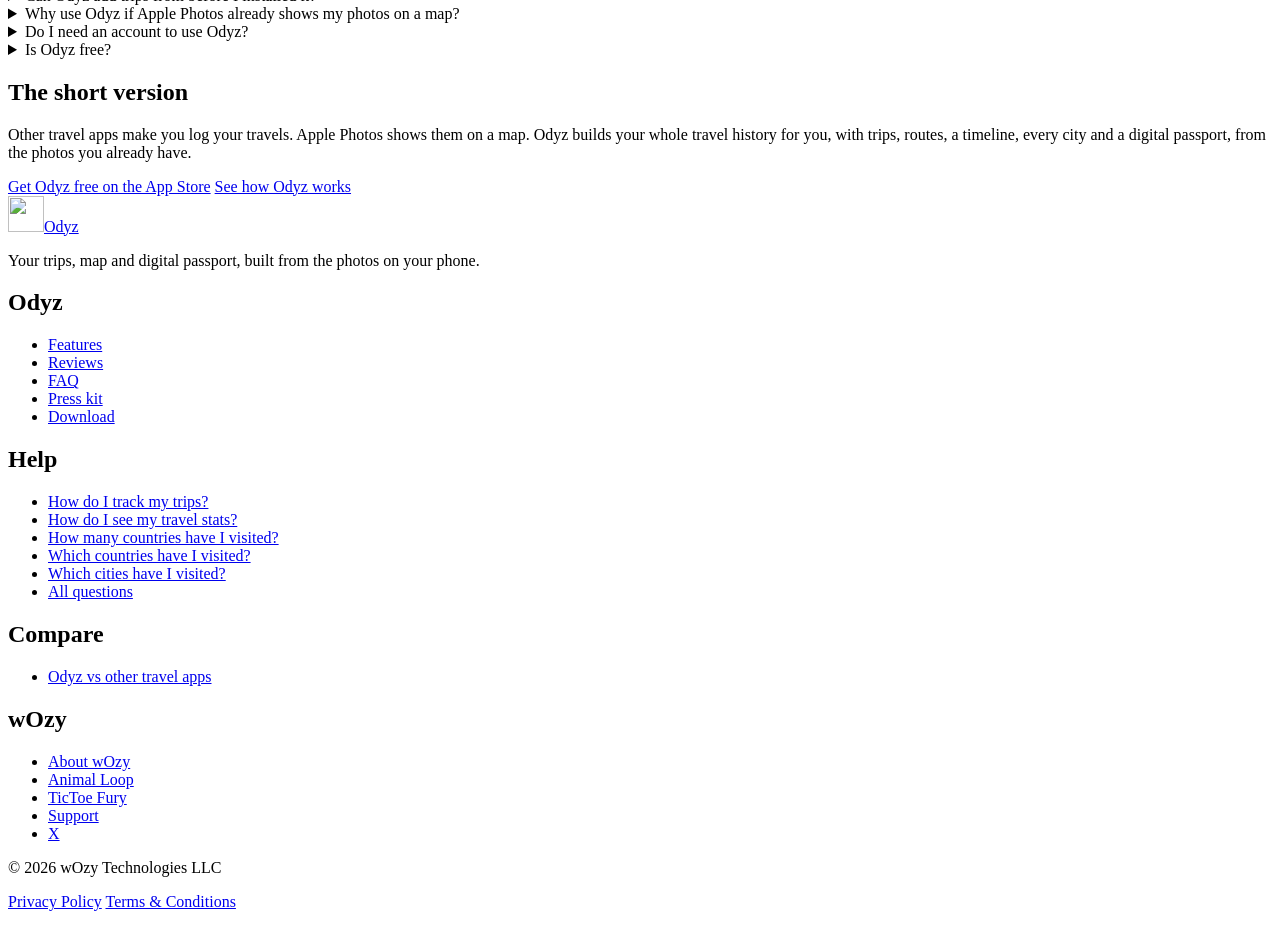
==== commit cc264b0e: "Help center with five question pages; shared footer on every page Help center - /help/ lists every q" ====
--- a/docs/compare/index.html
+++ b/docs/compare/index.html
@@ -5,6 +5,8 @@
 <meta name="viewport" content="width=device-width, initial-scale=1">
 <title>Odyz vs other travel tracker apps and Apple Photos (2026): the best way to track your travels</title>
 <meta name="description" content="What's the best app to track where you've traveled? Odyz compared with other travel tracker apps and Apple Photos: automatic trips, routes and timeline from your photos, every city in the world, a multi-page digital passport and no account, as of October 2026.">
+<meta name="footer-label" content="Odyz vs other travel apps">
+<meta name="footer-order" content="10">
 <link rel="canonical" href="https://www.odyz.app/compare/">
 <meta name="theme-color" content="#121212">
 <meta name="apple-itunes-app" content="app-id=6736624376">
@@ -101,7 +103,7 @@
 <link rel="preconnect" href="https://api.fontshare.com" crossorigin>
 <link rel="stylesheet" href="https://api.fontshare.com/v2/css?f[]=satoshi@900,700,500,400&display=swap">
 <link rel="stylesheet" href="https://fonts.googleapis.com/css2?family=Bricolage+Grotesque:opsz,wght@12..96,500&text=wOzy&display=swap">
-<link rel="stylesheet" href="/styles.css?v=5fc31645">
+<link rel="stylesheet" href="/styles.css?v=2844bf4e">
 </head>
 <body>
 
@@ -300,18 +302,59 @@
   </div>
 </main>
 
-<footer class="footer">
-  <div class="container footer-bottom">
-    <p>&copy; 2026 <a href="https://www.wozy.co/">wOzy Technologies LLC</a></p>
-    <ul>
-      <li><a href="/">Odyz</a></li>
-      <li><a href="/press/">Press kit</a></li>
-      <li><a href="https://www.wozy.co/contact/?app=odyz">Support</a></li>
-      <li><a href="/privacy/">Privacy Policy</a></li>
-      <li><a href="/terms/">Terms &amp; Conditions</a></li>
-    </ul>
+<!-- site-footer -->
+<footer class="sf">
+  <div class="sf-in">
+    <div class="sf-grid">
+      <div class="sf-brand">
+        <a class="sf-logo" href="/"><img src="/assets/logo-stamp.png" alt="" width="36" height="36"><span>Odyz</span></a>
+        <p>Your trips, map and digital passport, built from the photos on your phone.</p>
+      </div>
+      <nav class="sf-col" aria-label="Odyz">
+        <h2 class="sf-h">Odyz</h2>
+        <ul>
+          <li><a href="/#features">Features</a></li>
+          <li><a href="/#testimonials">Reviews</a></li>
+          <li><a href="/#faq">FAQ</a></li>
+          <li><a href="/press/">Press kit</a></li>
+          <li><a href="https://apps.apple.com/us/app/odyz/id6736624376">Download</a></li>
+        </ul>
+      </nav>
+      <nav class="sf-col" aria-label="Help">
+        <h2 class="sf-h">Help</h2>
+        <ul>
+          <li><a href="/help/track-trips/">How do I track my trips?</a></li>
+          <li><a href="/help/travel-stats/">How do I see my travel stats?</a></li>
+          <li><a href="/help/how-many-countries/">How many countries have I visited?</a></li>
+          <li><a href="/help/which-countries/">Which countries have I visited?</a></li>
+          <li><a href="/help/which-cities/">Which cities have I visited?</a></li>
+          <li><a href="/help/">All questions</a></li>
+        </ul>
+      </nav>
+      <nav class="sf-col" aria-label="Compare">
+        <h2 class="sf-h">Compare</h2>
+        <ul>
+          <li><a href="/compare/">Odyz vs other travel apps</a></li>
+        </ul>
+      </nav>
+      <nav class="sf-col" aria-label="wOzy">
+        <h2 class="sf-h">wOzy</h2>
+        <ul>
+          <li><a href="https://www.wozy.co/">About wOzy</a></li>
+          <li><a href="https://www.wozy.co/animal-loop/">Animal Loop</a></li>
+          <li><a href="https://www.wozy.co/tictoefury/">TicToe Fury</a></li>
+          <li><a href="https://www.wozy.co/contact/?app=odyz">Support</a></li>
+          <li><a href="https://x.com/odyzapp">X</a></li>
+        </ul>
+      </nav>
+    </div>
+    <div class="sf-bottom">
+      <p>© 2026 wOzy Technologies LLC</p>
+      <p class="sf-links"><a href="/privacy/">Privacy Policy</a> <a href="/terms/">Terms &amp; Conditions</a></p>
+    </div>
   </div>
 </footer>
+<!-- /site-footer -->
 
 <script src="/main.js?v=d3965e56" defer></script>
 </body>
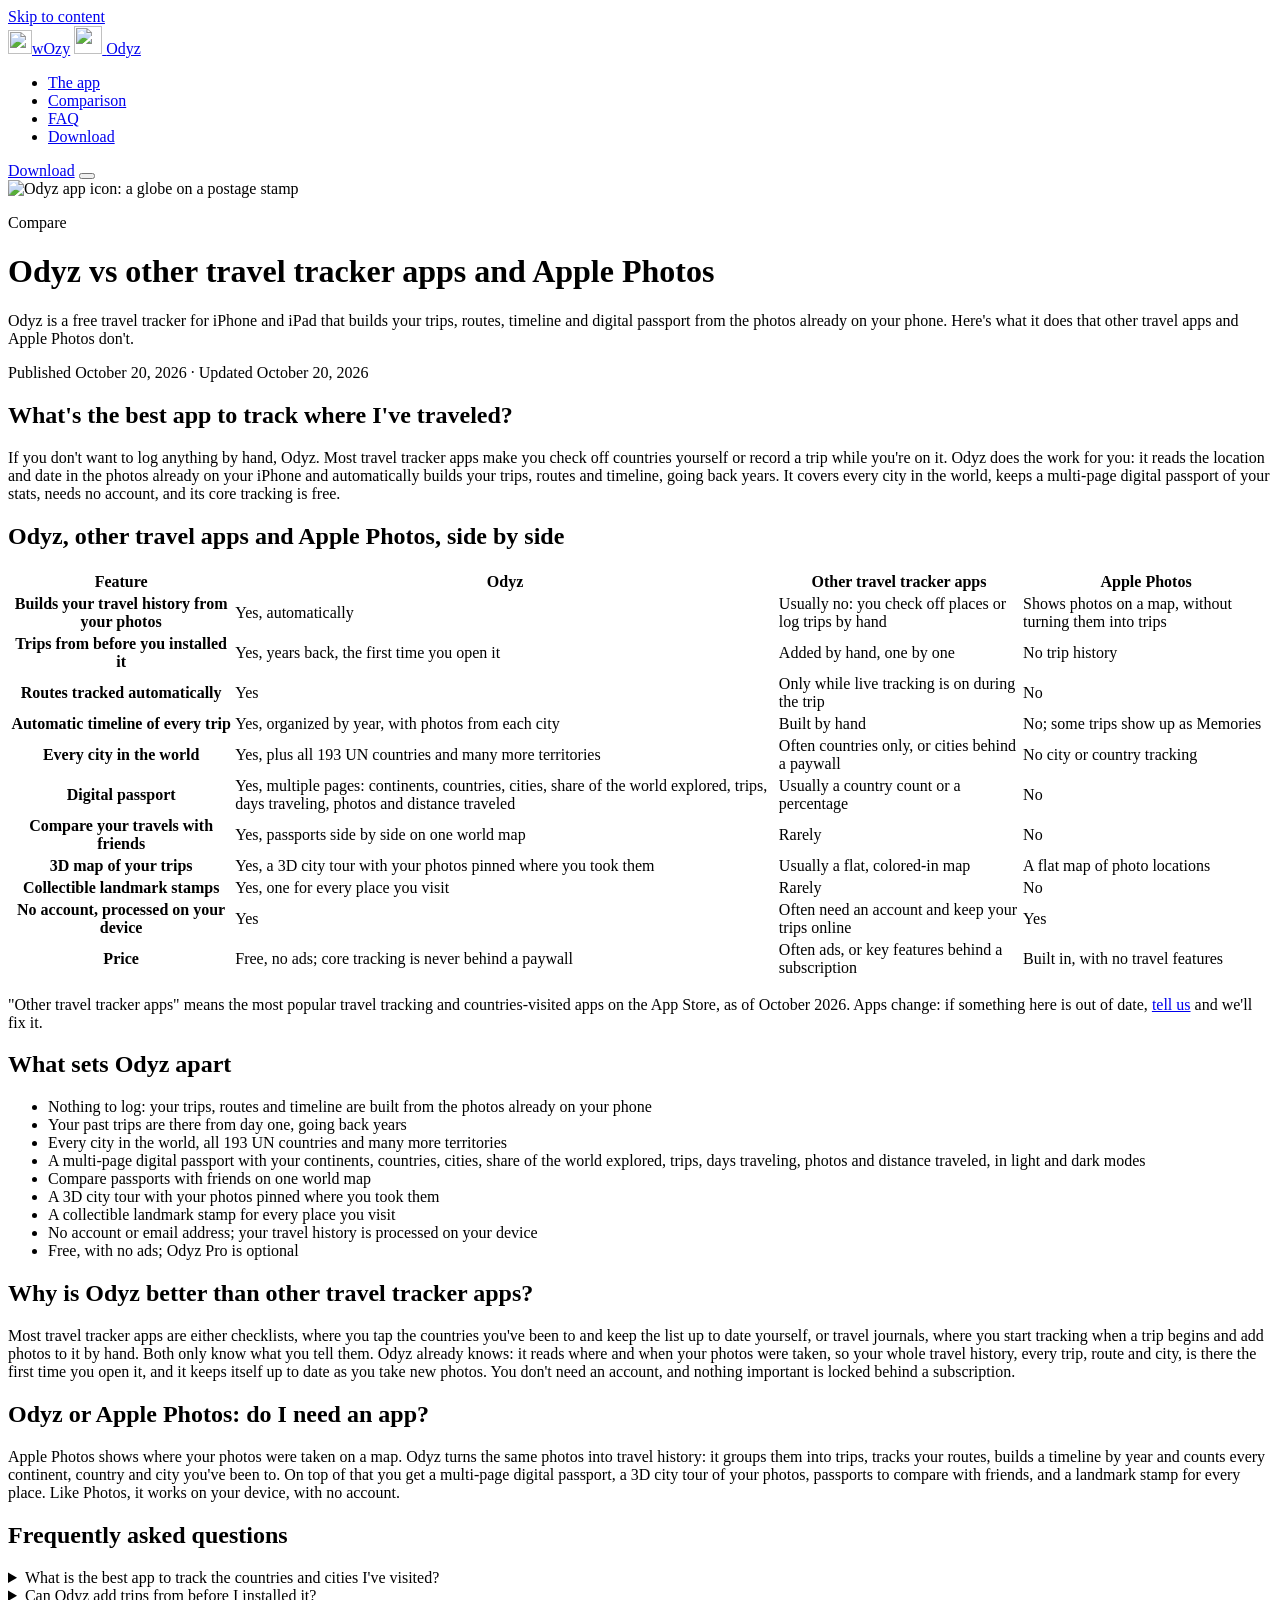
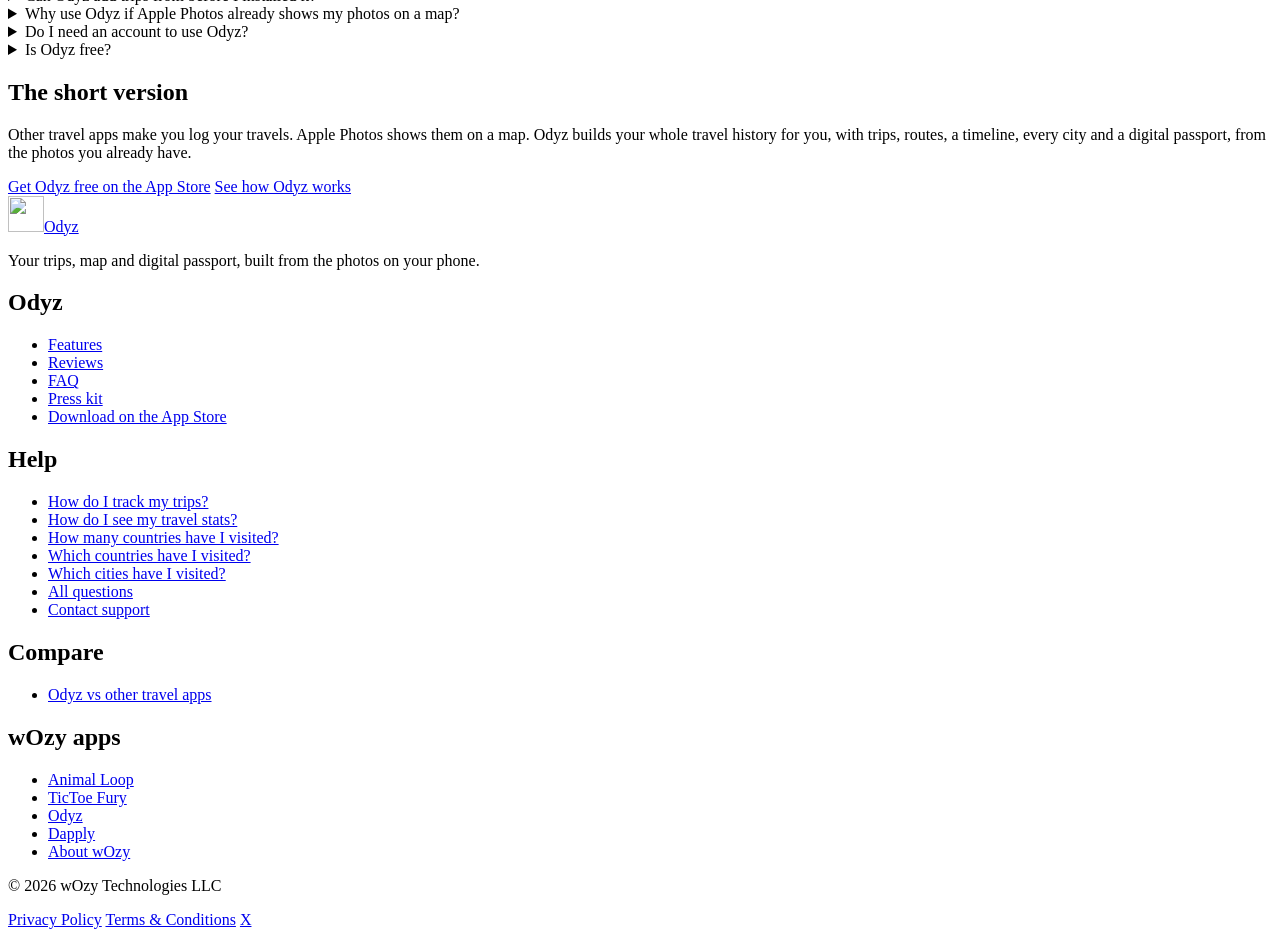
==== commit e0a5dcee: "Footer: same layout as the other apps' footers The footer now matches the per-app footers on wozy.co" ====
--- a/docs/compare/index.html
+++ b/docs/compare/index.html
@@ -103,7 +103,7 @@
 <link rel="preconnect" href="https://api.fontshare.com" crossorigin>
 <link rel="stylesheet" href="https://api.fontshare.com/v2/css?f[]=satoshi@900,700,500,400&display=swap">
 <link rel="stylesheet" href="https://fonts.googleapis.com/css2?family=Bricolage+Grotesque:opsz,wght@12..96,500&text=wOzy&display=swap">
-<link rel="stylesheet" href="/styles.css?v=2844bf4e">
+<link rel="stylesheet" href="/styles.css?v=a3a55a68">
 </head>
 <body>
 
@@ -305,7 +305,7 @@
 <!-- site-footer -->
 <footer class="sf">
   <div class="sf-in">
-    <div class="sf-grid">
+    <div class="sf-grid" style="--sf-cols: 4">
       <div class="sf-brand">
         <a class="sf-logo" href="/"><img src="/assets/logo-stamp.png" alt="" width="36" height="36"><span>Odyz</span></a>
         <p>Your trips, map and digital passport, built from the photos on your phone.</p>
@@ -317,7 +317,7 @@
           <li><a href="/#testimonials">Reviews</a></li>
           <li><a href="/#faq">FAQ</a></li>
           <li><a href="/press/">Press kit</a></li>
-          <li><a href="https://apps.apple.com/us/app/odyz/id6736624376">Download</a></li>
+          <li><a href="https://apps.apple.com/us/app/odyz/id6736624376">Download on the App Store</a></li>
         </ul>
       </nav>
       <nav class="sf-col" aria-label="Help">
@@ -329,6 +329,7 @@
           <li><a href="/help/which-countries/">Which countries have I visited?</a></li>
           <li><a href="/help/which-cities/">Which cities have I visited?</a></li>
           <li><a href="/help/">All questions</a></li>
+          <li><a href="https://www.wozy.co/contact/?app=odyz">Contact support</a></li>
         </ul>
       </nav>
       <nav class="sf-col" aria-label="Compare">
@@ -337,20 +338,20 @@
           <li><a href="/compare/">Odyz vs other travel apps</a></li>
         </ul>
       </nav>
-      <nav class="sf-col" aria-label="wOzy">
-        <h2 class="sf-h">wOzy</h2>
+      <nav class="sf-col" aria-label="wOzy apps">
+        <h2 class="sf-h">wOzy apps</h2>
         <ul>
-          <li><a href="https://www.wozy.co/">About wOzy</a></li>
           <li><a href="https://www.wozy.co/animal-loop/">Animal Loop</a></li>
           <li><a href="https://www.wozy.co/tictoefury/">TicToe Fury</a></li>
-          <li><a href="https://www.wozy.co/contact/?app=odyz">Support</a></li>
-          <li><a href="https://x.com/odyzapp">X</a></li>
+          <li><a href="/">Odyz</a></li>
+          <li><a href="https://www.wozy.co/dapply/">Dapply</a></li>
+          <li><a href="https://www.wozy.co/">About wOzy</a></li>
         </ul>
       </nav>
     </div>
     <div class="sf-bottom">
       <p>© 2026 wOzy Technologies LLC</p>
-      <p class="sf-links"><a href="/privacy/">Privacy Policy</a> <a href="/terms/">Terms &amp; Conditions</a></p>
+      <p class="sf-links"><a href="/privacy/">Privacy Policy</a> <a href="/terms/">Terms &amp; Conditions</a> <a href="https://x.com/odyzapp">X</a></p>
     </div>
   </div>
 </footer>
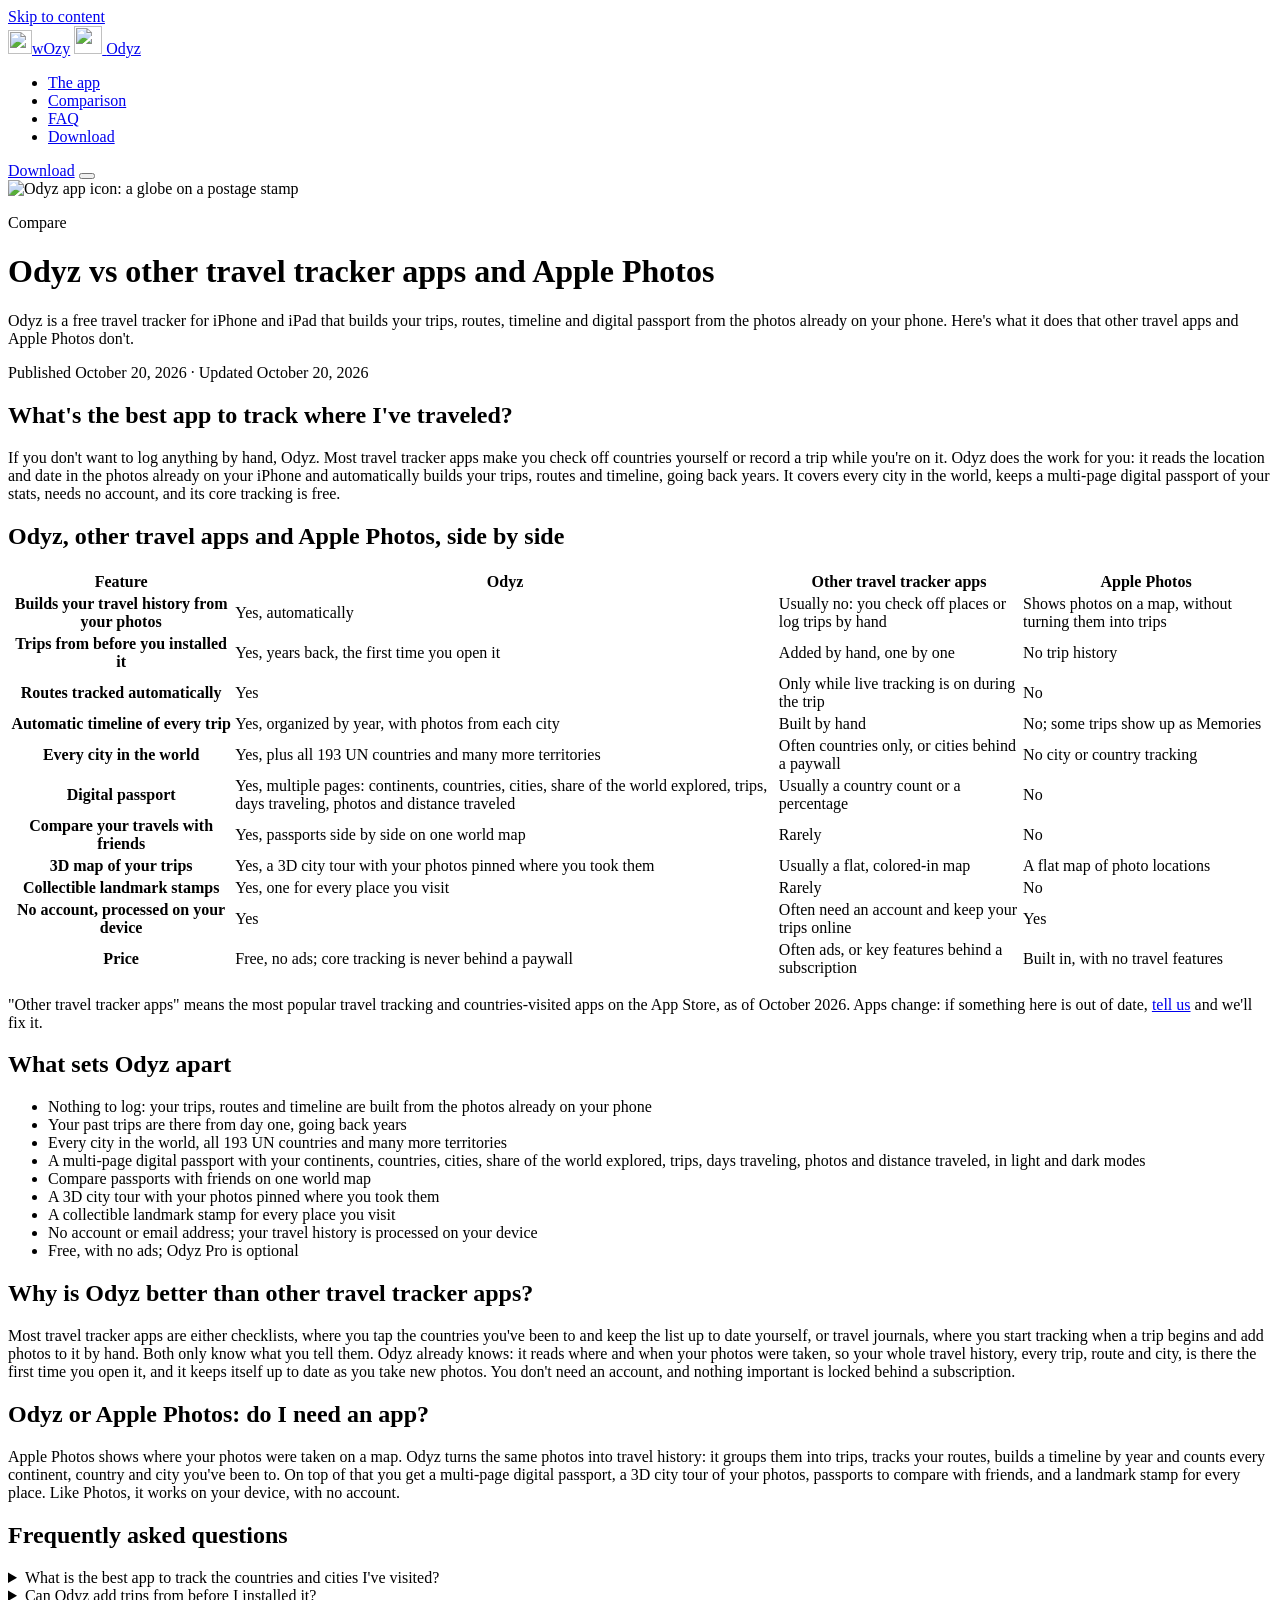
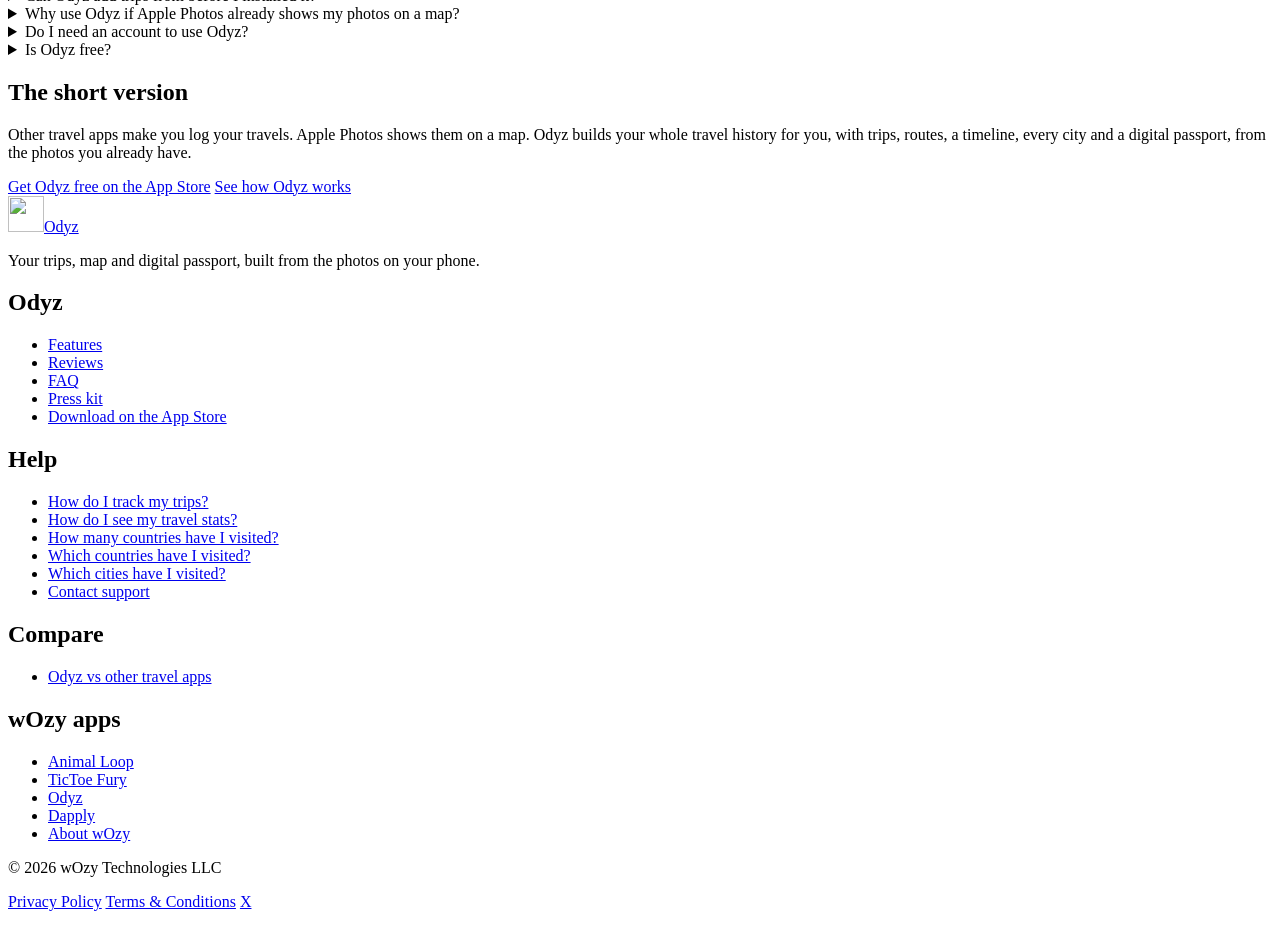
==== commit 98c3612d: "Put the help questions in the homepage FAQ; /help/ redirects there The five big questions now sit in" ====
--- a/docs/compare/index.html
+++ b/docs/compare/index.html
@@ -103,7 +103,7 @@
 <link rel="preconnect" href="https://api.fontshare.com" crossorigin>
 <link rel="stylesheet" href="https://api.fontshare.com/v2/css?f[]=satoshi@900,700,500,400&display=swap">
 <link rel="stylesheet" href="https://fonts.googleapis.com/css2?family=Bricolage+Grotesque:opsz,wght@12..96,500&text=wOzy&display=swap">
-<link rel="stylesheet" href="/styles.css?v=a3a55a68">
+<link rel="stylesheet" href="/styles.css?v=d80a2204">
 </head>
 <body>
 
@@ -328,7 +328,6 @@
           <li><a href="/help/how-many-countries/">How many countries have I visited?</a></li>
           <li><a href="/help/which-countries/">Which countries have I visited?</a></li>
           <li><a href="/help/which-cities/">Which cities have I visited?</a></li>
-          <li><a href="/help/">All questions</a></li>
           <li><a href="https://www.wozy.co/contact/?app=odyz">Contact support</a></li>
         </ul>
       </nav>
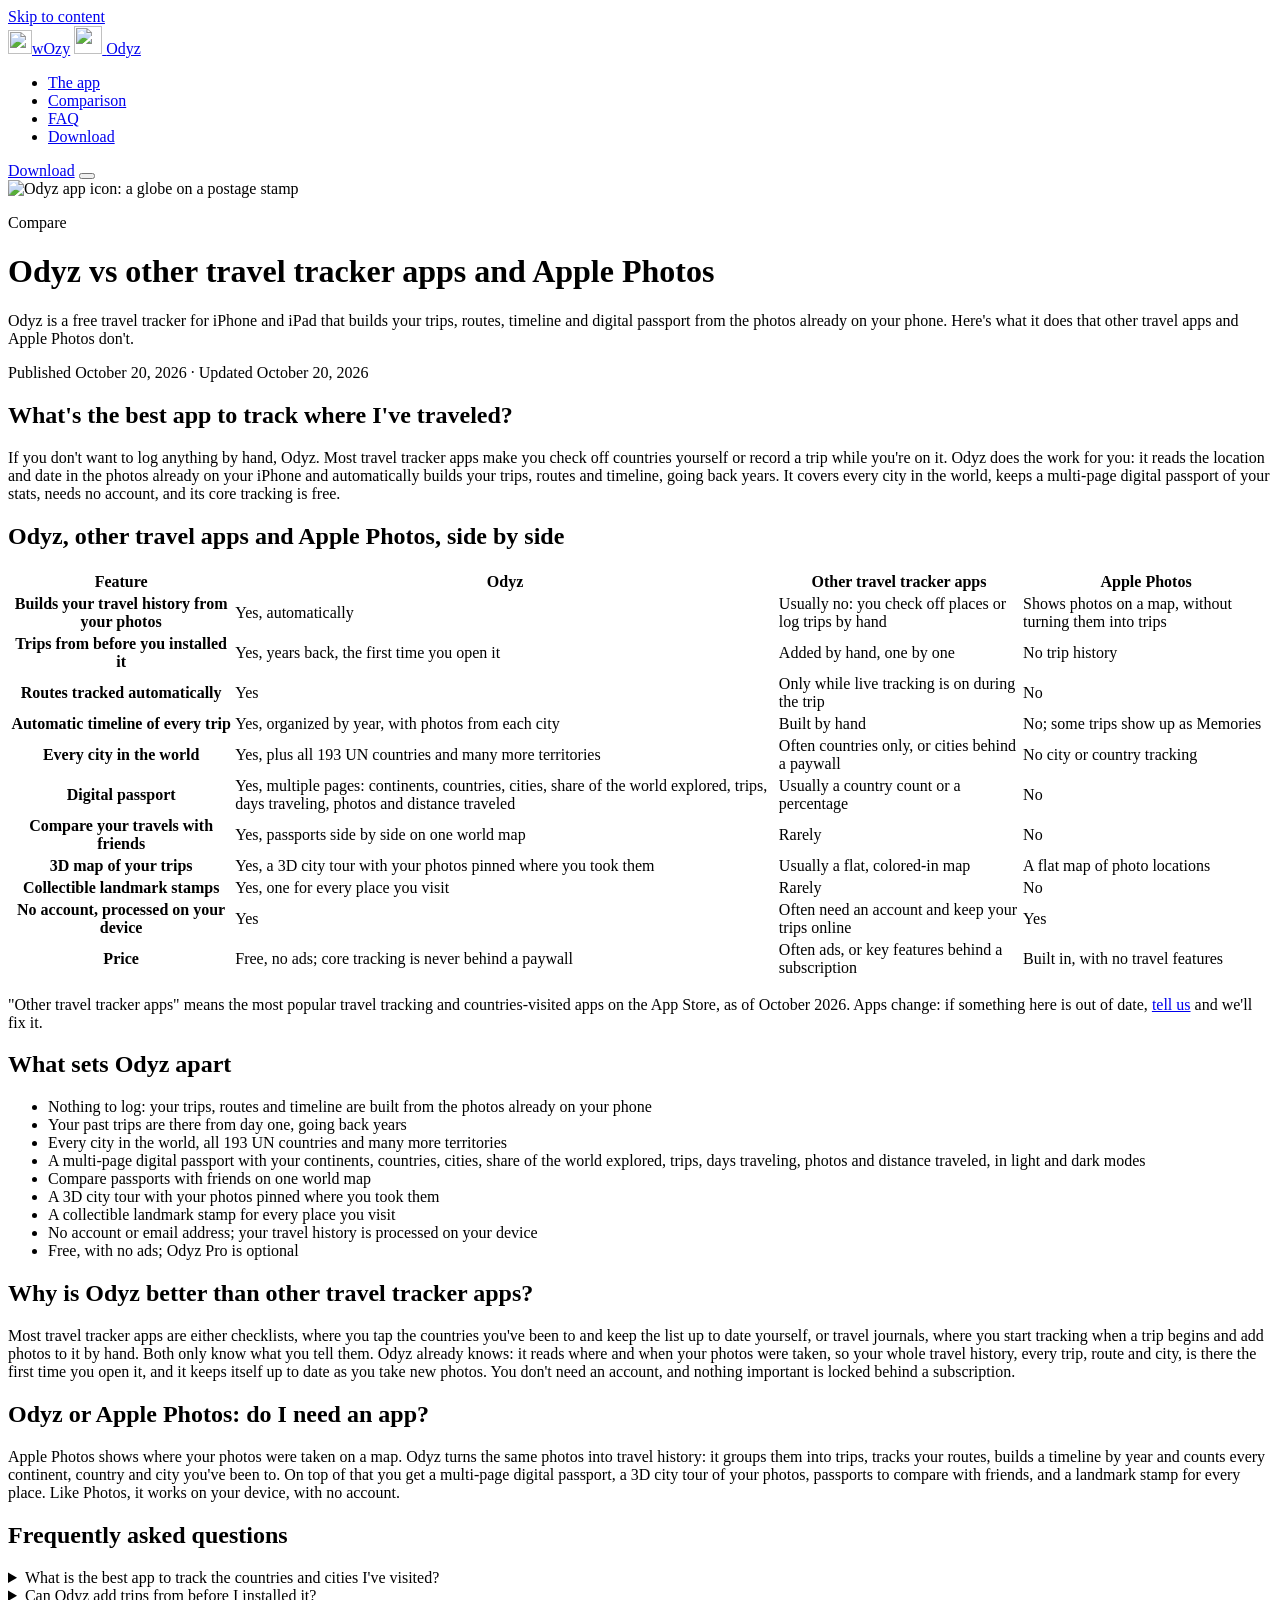
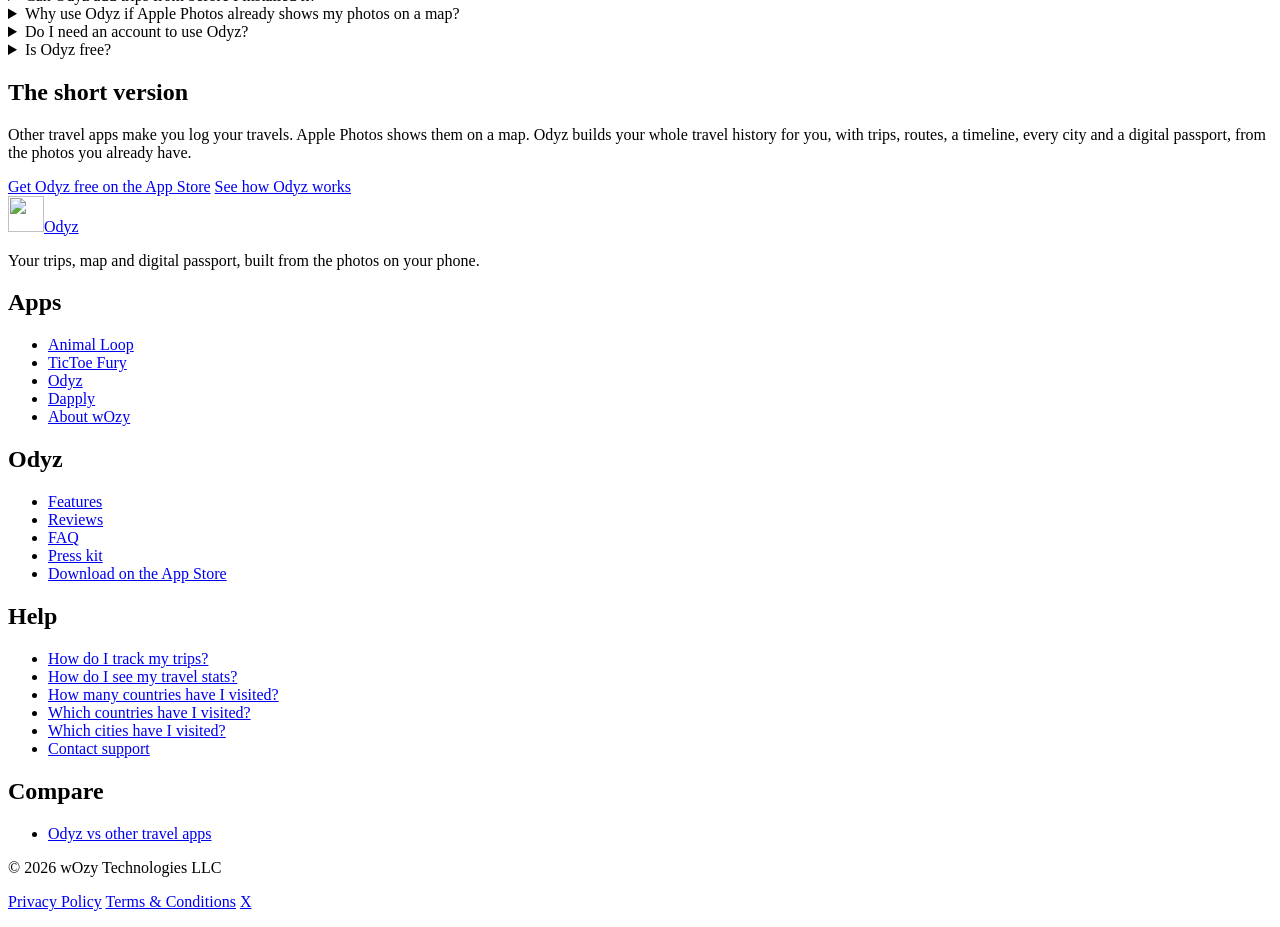
==== commit fda19cef: "Footer: Apps column first, like wozy.co Co-Authored-By: Claude Opus 5.5 <noreply@anthropic.com> Clau" ====
--- a/docs/compare/index.html
+++ b/docs/compare/index.html
@@ -310,6 +310,16 @@
         <a class="sf-logo" href="/"><img src="/assets/logo-stamp.png" alt="" width="36" height="36"><span>Odyz</span></a>
         <p>Your trips, map and digital passport, built from the photos on your phone.</p>
       </div>
+      <nav class="sf-col" aria-label="Apps">
+        <h2 class="sf-h">Apps</h2>
+        <ul>
+          <li><a href="https://www.wozy.co/animal-loop/">Animal Loop</a></li>
+          <li><a href="https://www.wozy.co/tictoefury/">TicToe Fury</a></li>
+          <li><a href="/">Odyz</a></li>
+          <li><a href="https://www.wozy.co/dapply/">Dapply</a></li>
+          <li><a href="https://www.wozy.co/">About wOzy</a></li>
+        </ul>
+      </nav>
       <nav class="sf-col" aria-label="Odyz">
         <h2 class="sf-h">Odyz</h2>
         <ul>
@@ -337,16 +347,6 @@
           <li><a href="/compare/">Odyz vs other travel apps</a></li>
         </ul>
       </nav>
-      <nav class="sf-col" aria-label="wOzy apps">
-        <h2 class="sf-h">wOzy apps</h2>
-        <ul>
-          <li><a href="https://www.wozy.co/animal-loop/">Animal Loop</a></li>
-          <li><a href="https://www.wozy.co/tictoefury/">TicToe Fury</a></li>
-          <li><a href="/">Odyz</a></li>
-          <li><a href="https://www.wozy.co/dapply/">Dapply</a></li>
-          <li><a href="https://www.wozy.co/">About wOzy</a></li>
-        </ul>
-      </nav>
     </div>
     <div class="sf-bottom">
       <p>© 2026 wOzy Technologies LLC</p>
